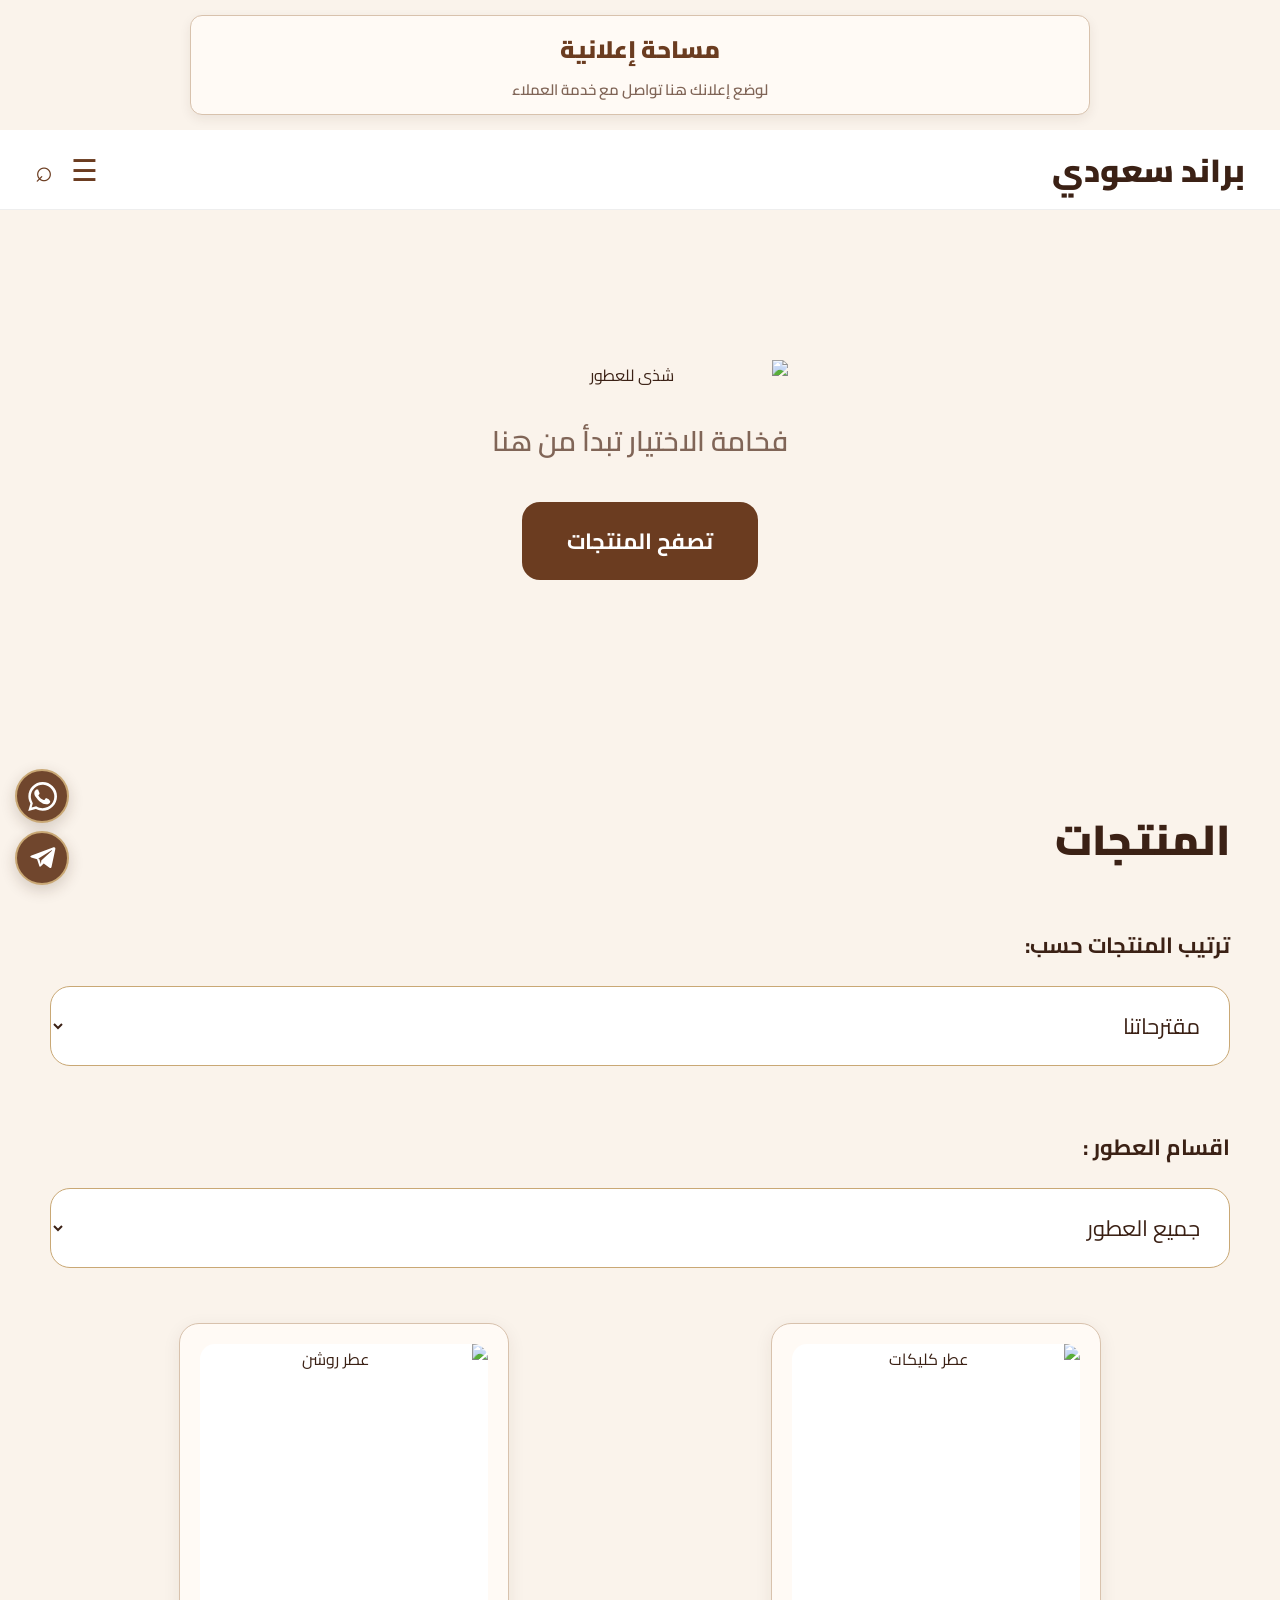
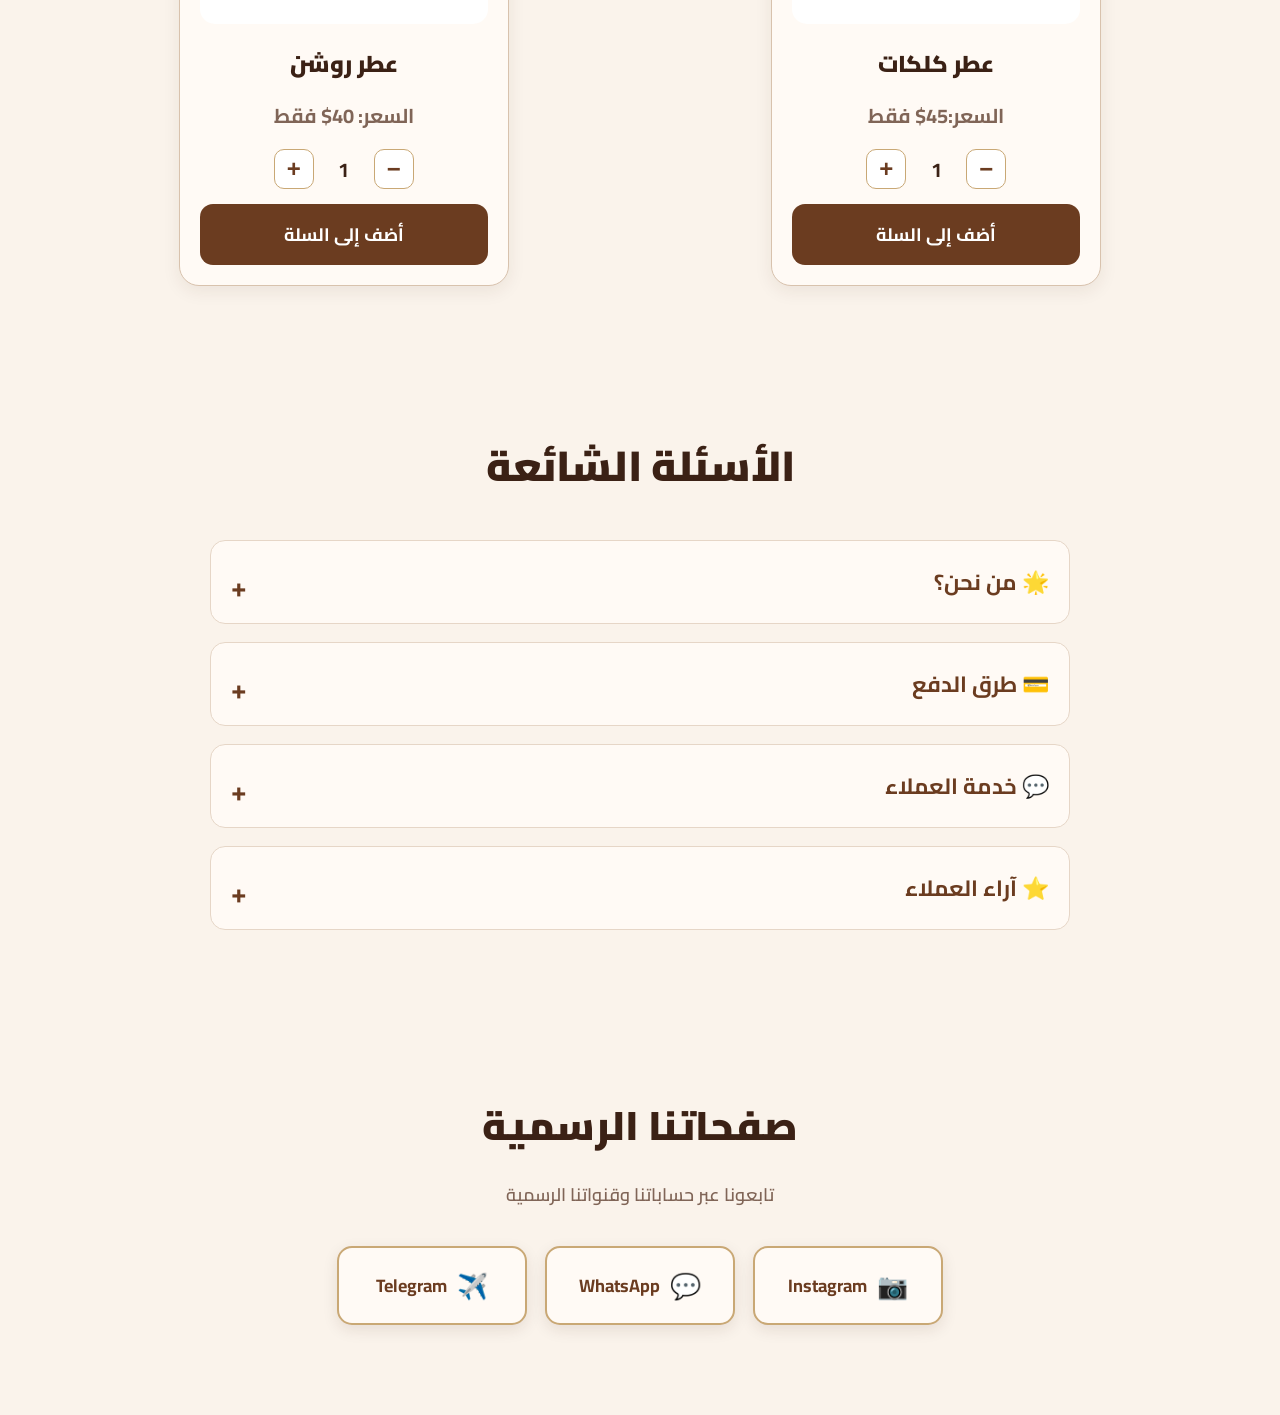
==== index.html @ b49e2768 "update index.html" ====
<!DOCTYPE html>
<html lang="ar" dir="rtl">

<head>

<meta charset="UTF-8">
<meta name="viewport" content="width=device-width, initial-scale=1.0">

<title>براند سعودي</title>

<link rel="stylesheet" href="style.css">

</head>


<body>


<!-- =========================
     المساحة الإعلانية
========================= -->

<section class="ad-section">

<div class="ad-banner">

<h2>
مساحة إعلانية
</h2>

<p>
لوضع إعلانك هنا تواصل مع خدمة العملاء
</p>

</div>

</section>


<!-- =========================
     الهيدر
========================= -->

<header>

<div class="logo">
براند سعودي
</div>

<div class="icons">

<span id="menuBtn">
☰
</span>

<span id="searchBtn">
⌕
</span>

</div>


<!-- القائمة الجانبية -->

<nav id="sideMenu" class="side-menu">

<a href="france.html">
عطور فرنسية
</a>

<a href="#">
عطور نسائية
</a>

<a href="#">
عطور رجالية
</a>

<a href="#">
عطور للجنسين
</a>

<a href="#">
زيوت عطرية
</a>

<a href="#">
بخور
</a>

<a href="#">
عود
</a>

<a href="#">
مسك
</a>

<a href="#">
أقمشة
</a>

<a href="#">
لوازم رحلات
</a>

<a href="#">
الإلكترونيات
</a>

<a href="index.html">
مواقع براند سعودي
</a>

</nav>

</header>


<!-- =========================
     الصفحة الرئيسية
========================= -->

<section class="hero">

<div class="hero-text">

<img
src="https://i.ibb.co/sJXXcJxr/file-000000005e2882108ad51f08a5172615.png"
alt="شذى للعطور"
class="brand-logo"
>
<p>
فخامة الاختيار تبدأ من هنا
</p>

<a href="#products" class="hero-btn">
تصفح المنتجات
</a>

</div>

</section>


<!-- =========================
     المنتجات
========================= -->

<section id="products" class="products">

<h2>
المنتجات
</h2>


<!-- ترتيب المنتجات -->

<div class="sorting">

<label>
ترتيب المنتجات حسب:
</label>

<select>

<option>
مقترحاتنا
</option>

<option>
الأكثر مبيعاً
</option>

<option>
الأعلى تقييماً
</option>

<option>
الأعلى سعراً
</option>

<option>
الأقل سعراً
</option>

</select>

</div>


<!-- أقسام العطور -->

<div class="sorting">

<label>
اقسام العطور :
</label>

<select>

<option>
جميع العطور
</option>

<option>
عطور رجالية
</option>

<option>
عطور نسائية
</option>

<option>
عطور شرقية
</option>

<option>
عطور فرنسية
</option>

<option>
عود
</option>

<option>
بكج
</option>

<option>
عطور للجنسين
</option>

</select>

</div>


<!-- =========================
     بطاقات المنتجات
========================= -->

<div class="perfume-products">


<!-- المنتج الأول -->

<div class="perfume-card"
data-product="عطر كليكات"
data-price="45$">


<img
src="https://i.ibb.co/mrCSk8ZG/IMG-20260819-WA0013.jpg"
alt="عطر كليكات"
class="perfume-image"
>


<div class="perfume-name">
عطر كلكات
</div>


<div class="perfume-price">
السعر:45$ فقط
</div>


<div class="quantity-box">

<button
type="button"
class="minusBtn">
−
</button>

<span class="quantity">
1
</span>

<button
type="button"
class="plusBtn">
+
</button>

</div>


<button
type="button"
class="add-cart-btn">

أضف إلى السلة

</button>


<div class="cart-message">

تمت إضافة العطر إلى السلة ✓

</div>

</div>



<!-- =========================
     المنتج الثاني
========================= -->

<div class="perfume-card"
data-product="عطر روشن"
data-price="40$">
<img
src="https://i.ibb.co/Y4g3rFvk/IMG-20260904-WA0006.jpg"
alt="عطر روشن"
class="perfume-image"
>


<div class="perfume-name">
عطر روشن 
</div>


<div class="perfume-price">
السعر: 40$ فقط
</div>


<div class="quantity-box">

<button
type="button"
class="minusBtn">
−
</button>

<span class="quantity">
1
</span>

<button
type="button"
class="plusBtn">
+
</button>

</div>


<button
type="button"
class="add-cart-btn">

أضف إلى السلة

</button>


<div class="cart-message">

تمت إضافة العطر إلى السلة ✓

</div>

</div>


</div>

</section>


<!-- =========================
     زر طلب واتساب
========================= -->

<a
id="whatsappOrder"
class="whatsapp-order-fixed"
href="#"
target="_blank">

📱 طلب عبر واتساب

</a>



<!-- =========================
     الأسئلة الشائعة
========================= -->

<section class="faq">

<h2>
الأسئلة الشائعة
</h2>


<details>

<summary>
🌟 من نحن؟
</summary>

<p>

نحن في براند سعودي نؤمن بأن الجودة والثقة هما أساس نجاحنا. لذلك نحرص على اختيار منتجات مميزة بعناية، وتقديم أسعار مناسبة، وخدمة موثوقة، وتجربة تسوق سهلة وآمنة. هدفنا هو كسب رضا عملائنا من خلال المصداقية والاهتمام بأدق التفاصيل، لنكون خياركم الأول دائمًا. 💎🤝

</p>

</details>



<details>

<summary>
💳 طرق الدفع
</summary>

<p>

نوفر لعملائنا إمكانية الدفع بكل سهولة وأمان عبر الشام كاش (Sham Cash)

</p>

</details>



<details>

<summary>
💬 خدمة العملاء
</summary>

<p>
للتواصل مع خدمة العملاء عبر واتساب:
</p>

<p>

<a
href="https://wa.me/963935142735"
target="_blank">

📱 +963 935 142 735

</a>

</p>

<p>
أو عبر تيليجرام:
</p>

<p>

<a
href="https://t.me/hosamm455"
target="_blank">

✈️ @hosamm455

</a>

</p>

</details>



<details>

<summary>
⭐ آراء العملاء
</summary>

<p>

رأيك يهمنا ❤️

<br><br>

نسعد دائمًا بسماع تجربتكم مع براند سعودي 🇸🇦

<br><br>

شاركونا آراءكم واقتراحاتكم، فملاحظاتكم تساعدنا على التطور وتقديم خدمة ومنتجات أفضل لكم دائمًا.

<br><br>

⭐ تجربتك تهمنا، ورأيك يصنع الفرق.

<br><br>

📩 لأي استفسار أو ملاحظة، تواصلوا معنا وسنكون سعداء بخدمتكم.

</p>

</details>

</section>



<!-- =========================
     صفحاتنا الرسمية
========================= -->

<section class="official-pages">

<h2>
صفحاتنا الرسمية
</h2>

<p>
تابعونا عبر حساباتنا وقنواتنا الرسمية
</p>


<div class="official-links">


<a
href="https://www.instagram.com/ealamattijariatsaeudia?igsi=MTZxb2JlMzRhZDYxcw=="
target="_blank"
rel="noopener"
class="official-link">

<span class="official-icon">
📷
</span>

<span>
Instagram
</span>

</a>



<a
href="https://whatsapp.com/channel/0029VbCj55BLI8YcLtGb2x33"
target="_blank"
rel="noopener"
class="official-link">

<span class="official-icon">
💬
</span>

<span>
WhatsApp
</span>

</a>



<a
href="https://t.me/GulfLovers00"
target="_blank"
rel="noopener"
class="official-link">

<span class="official-icon">
✈️
</span>

<span>
Telegram
</span>

</a>


</div>

</section>



<!-- =========================
     أزرار التواصل العائمة
========================= -->

<div class="floating-contact">


<a
href="https://wa.me/963935142735"
class="floating-whatsapp"
target="_blank"
aria-label="واتساب">

<svg viewBox="0 0 24 24">

<path d="M20.5 3.5A11.8 11.8 0 0 0 12.1 0C5.6 0 .3 5.3.3 11.8c0 2.1.6 4.2 1.7 6L.2 24l6.3-1.7a11.8 11.8 0 0 0 5.6 1.4h.1c6.5 0 11.8-5.3 11.8-11.8 0-3.2-1.2-6.2-3.5-8.4ZM12.1 21.7c-1.8 0-3.5-.5-5-1.4l-.4-.2-3.7 1 1-3.6-.2-.4a9.7 9.7 0 1 1 8.3 4.6Zm5.3-7.3c-.3-.2-1.8-.9-2.1-1-.3-.1-.5-.2-.7.2-.2.3-.8 1-1 1.2-.2.2-.4.2-.7.1-1.8-.9-3-1.6-4.2-3.6-.3-.5.3-.5.8-1.6.1-.2.1-.4 0-.6-.1-.2-.7-1.7-.9-2.3-.2-.6-.5-.5-.7-.5h-.6c-.2 0-.6.1-.9.4-.3.3-1.2 1.1-1.2 2.7s1.2 3.1 1.4 3.3c.2.2 2.3 3.6 5.6 5 .8.3 1.4.5 1.9.6.8.2 1.5.2 2.1.1.7-.1 1.8-.7 2-1.4.2-.7.2-1.3.1-1.4-.2-.2-.4-.3-.7-.4Z"/>

</svg>

</a>



<a
href="https://t.me/hosamm455"
class="floating-telegram"
target="_blank"
aria-label="تيليجرام">

<svg viewBox="0 0 24 24">

<path d="M21.7 2.4 2.9 9.6c-1.3.5-1.3 1.2-.2 1.5l4.8 1.5 1.8 5.5c.2.5.1.7.6.7.4 0 .6-.2.8-.4l2.3-2.2 4.8 3.5c.9.5 1.5.3 1.7-.8l3.1-14.6c.3-1.3-.5-1.9-1.7-1.4ZM8.3 12.3l10.9-6.9c.5-.3 1-.1.6.2l-8.8 8-.3 3.1-1.4-4.4-1-.3Z"/>

</svg>

</a>

</div>



<!-- =========================
     صفحة البحث
========================= -->

<div
id="searchPage"
class="search-page">


<div class="search-top">

<button
id="closeSearch"
class="close-search">

←

</button>


<div class="search-form">

<input
id="searchInput"
class="search-input"
type="text"
placeholder="البحث في براند سعودي"
autocomplete="off"
>


<button
id="searchSubmit"
class="search-submit">

🔍

</button>

</div>

</div>


<div
id="searchResult"
class="search-result">

</div>

</div>



<!-- =========================
     JavaScript
========================= -->

<script>


/* =========================
   القائمة
========================= */

const menuBtn =
document.getElementById("menuBtn");

const sideMenu =
document.getElementById("sideMenu");


menuBtn.onclick = function(e){

e.stopPropagation();

sideMenu.classList.toggle("open");

};


document.addEventListener("click",function(e){

if(
!sideMenu.contains(e.target) &&
!menuBtn.contains(e.target)
){

sideMenu.classList.remove("open");

}

});



/* =========================
   البحث
========================= */

const searchBtn =
document.getElementById("searchBtn");

const searchPage =
document.getElementById("searchPage");

const closeSearch =
document.getElementById("closeSearch");

const searchInput =
document.getElementById("searchInput");

const searchSubmit =
document.getElementById("searchSubmit");

const searchResult =
document.getElementById("searchResult");


searchBtn.onclick = function(){

sideMenu.classList.remove("open");

searchPage.classList.add("active");

setTimeout(function(){

searchInput.focus();

},200);

};


closeSearch.onclick = function(){

searchPage.classList.remove("active");

searchInput.value = "";

searchResult.innerHTML = "";

};


const availableItems = [

"براند سعودي",
"عطور فرنسية",
"عطور نسائية",
"عطور رجالية",
"عطور للجنسين",
"زيوت عطرية",
"بخور",
"عود",
"مسك",
"أقمشة",
"لوازم رحلات",
"الإلكترونيات",
"عطر كليكات",
"عطر روشن"

];


function doSearch(){

const value =
searchInput.value.trim();


if(value === ""){

searchResult.innerHTML = "";

return;

}


const found =
availableItems.some(function(item){

return item.includes(value) ||
value.includes(item);

});


if(found){

searchResult.innerHTML =
'<div class="search-success">✓ متوفر</div>';

}

else{

searchResult.innerHTML =
'<div class="search-error">عذرًا، هذا المنتج أو القسم غير متوفر حاليًا.</div>';

}

}


searchSubmit.onclick = doSearch;


searchInput.addEventListener(
"keydown",
function(e){

if(e.key === "Enter"){

e.preventDefault();

doSearch();

}

});



/* =========================
   المنتجات والسلة
========================= */

const productCards =
document.querySelectorAll(".perfume-card");


let cart = [];



productCards.forEach(function(card){

let quantity = 1;


const minusBtn =
card.querySelector(".minusBtn");

const plusBtn =
card.querySelector(".plusBtn");

const quantityElement =
card.querySelector(".quantity");

const addCartBtn =
card.querySelector(".add-cart-btn");

const cartMessage =
card.querySelector(".cart-message");


plusBtn.onclick = function(){

quantity++;

quantityElement.textContent =
quantity;

};


minusBtn.onclick = function(){

if(quantity > 1){

quantity--;

quantityElement.textContent =
quantity;

}

};


addCartBtn.onclick = function(){

const productName =
card.dataset.product;

const price =
card.dataset.price;


const existing =
cart.find(function(item){

return item.name === productName;

});


if(existing){

existing.quantity = quantity;

}

else{

cart.push({

name:productName,

price:price,

quantity:quantity

});

}


cartMessage.classList.add("show");

whatsappOrder.classList.add("show");

};

});



/* =========================
   واتساب
========================= */

const whatsappOrder =
document.getElementById("whatsappOrder");


whatsappOrder.onclick = function(e){

e.preventDefault();


if(cart.length === 0){

return;

}


let message =
"السلام عليكم، أريد طلب:%0A%0A";


cart.forEach(function(item){

message +=
"🧴 المنتج: " +
item.name +
"%0A";

message +=
"💵 السعر: " +
item.price +
"%0A";

message +=
"🔢 العدد: " +
item.quantity +
"%0A%0A";

});


message +=
"أرغب بتأكيد الطلب.";


window.open(
"https://wa.me/963935142735?text=" +
message,
"_blank"
);

};


</script>


</body>

</html>
---- style.css ----
@import url('https://fonts.googleapis.com/css2?family=Cairo:wght@400;600;700;900&display=swap');


*{
margin:0;
padding:0;
box-sizing:border-box;
}


body{
font-family:"Cairo",sans-serif;
direction:rtl;
background:#faf3eb;
color:#3b2115;
}



/* =========================
   المساحة الإعلانية
========================= */

.ad-section{
width:100%;
padding:15px 20px;
background:#faf3eb;
text-align:center;
}


.ad-banner{
max-width:900px;
height:100px;
margin:auto;
padding:15px 25px;

display:flex;
flex-direction:column;
align-items:center;
justify-content:center;

background:#fffaf5;
border:1px solid #d8c2ad;
border-radius:12px;

box-shadow:0 4px 12px rgba(59,33,21,.08);
}


.ad-banner h2{
margin:0 0 3px;
font-size:24px;
font-weight:900;
color:#6b3c20;
}


.ad-banner p{
margin:0;
font-size:15px;
font-weight:600;
color:#806557;
}



/* =========================
   الهيدر
========================= */

header{
height:80px;

display:flex;
justify-content:space-between;
align-items:center;

padding:0 35px;

background:#fff;

border-bottom:1px solid #eee;

position:sticky;
top:0;

z-index:999;
}


.logo{
font-size:32px;
font-weight:900;
color:#3b2115;
}


.icons{
display:flex;

gap:18px;

align-items:center;

font-size:30px;

color:#6b3c20;
}


#menuBtn,
#searchBtn{
cursor:pointer;
}



/* =========================
   القائمة الجانبية
========================= */

.side-menu{
position:fixed;

top:0;
right:-280px;

width:260px;
height:100vh;

background:#fff;

box-shadow:-4px 0 15px rgba(0,0,0,.15);

transition:right .3s ease;

padding-top:90px;

overflow-y:auto;

z-index:1000;
}


.side-menu.open{
right:0;
}


.side-menu a{
display:block;

padding:18px 25px;

color:#4b2815;

text-decoration:none;

font-size:20px;

font-weight:700;

border-bottom:1px solid #eee;
}


.side-menu a:hover{
background:#f8f3ee;
color:#6b3c20;
}



/* =========================
   الصفحة الرئيسية
========================= */

.hero{
height:520px;

background:#faf3eb;

display:flex;

align-items:center;

justify-content:center;

text-align:center;
}


.hero-text h1{
font-size:65px;

font-weight:900;

margin-bottom:20px;
}


.hero-text p{
font-size:28px;

font-weight:600;

color:#806557;

margin-bottom:35px;
}


.hero-btn{
display:inline-flex;

align-items:center;

justify-content:center;

background:#6b3c20;

color:#fff;

padding:18px 45px;

border-radius:18px;

font-size:22px;

font-weight:700;

text-decoration:none;
}



/* =========================
   المنتجات
========================= */

.products{
padding:70px 50px;

min-height:520px;

background:#faf3eb;
}


.products h2{
font-size:42px;

font-weight:900;

margin-bottom:45px;
}


.sorting label{
font-size:22px;

font-weight:bold;
}


.sorting + .sorting{
margin-top:60px;
}


select{
width:100%;

height:80px;

margin-top:20px;

padding:0 25px;

border-radius:20px;

border:1px solid #c9a875;

background:#fff;

color:#3b2115;

font-family:"Cairo",sans-serif;

font-size:22px;
}



/* =========================
   بطاقات المنتجات
========================= */

.perfume-products{

display:grid;

grid-template-columns:
repeat(auto-fit,minmax(250px,1fr));

gap:25px;

margin-top:55px;

padding:0 10px;
}


.perfume-card{

background:#fffaf5;

border:1px solid #d8c2ad;

border-radius:20px;

padding:20px;

text-align:center;

box-shadow:
0 5px 18px rgba(59,33,21,.08);

width:100%;

max-width:330px;

margin:auto;
}


.perfume-image{

width:100%;

height:280px;

object-fit:contain;

border-radius:15px;

background:#ffffff;

display:block;

margin:auto;
}


.perfume-name{

font-size:23px;

font-weight:900;

color:#3b2115;

margin:18px 0 12px;
}


.perfume-price{

font-size:20px;

font-weight:700;

color:#806557;

margin-bottom:15px;
}



/* =========================
   التحكم بالعدد
========================= */

.quantity-box{

display:flex;

align-items:center;

justify-content:center;

gap:15px;

margin:15px 0;
}


.quantity-box button{

width:40px;
height:40px;

border:1px solid #c9a875;

border-radius:10px;

background:#fff;

color:#6b3c20;

font-size:24px;

font-weight:bold;

cursor:pointer;
}


.quantity-box span{

font-size:20px;

font-weight:700;

min-width:30px;
}



/* =========================
   زر أضف إلى السلة
========================= */

.add-cart-btn{

width:100%;

padding:14px;

border:0;

border-radius:13px;

background:#6b3c20;

color:#fff;

font-family:"Cairo",sans-serif;

font-size:18px;

font-weight:700;

cursor:pointer;

transition:.3s ease;
}


.add-cart-btn:hover{
transform:translateY(-2px);
}



/* =========================
   رسالة السلة
========================= */

.cart-message{

display:none;

margin-top:15px;

padding:12px;

background:#f8f3ee;

border-radius:12px;

color:#6b3c20;

font-size:16px;

font-weight:700;
}


.cart-message.show{
display:block;
}



/* =========================
   الأسئلة الشائعة
========================= */

.faq{
padding:70px 20px;

max-width:900px;

margin:auto;

background:#faf3eb;
}


.faq h2{
text-align:center;

font-size:42px;

font-weight:900;

margin-bottom:35px;

color:#3b2115;
}


.faq details{

background:#fffaf5;

border:1px solid #e6d6c7;

border-radius:15px;

margin-bottom:18px;

overflow:hidden;
}


.faq summary{

list-style:none;

cursor:pointer;

padding:20px;

font-size:22px;

font-weight:700;

color:#6b3c20;
}


.faq summary::-webkit-details-marker{
display:none;
}


.faq summary::after{

content:"+";

float:left;

font-size:28px;

font-weight:bold;
}


.faq details[open] summary::after{
content:"−";
}


.faq p{

padding:0 20px 20px;

color:#555;

font-size:19px;

line-height:2;
}


.faq a{
color:#6b3c20;

font-weight:bold;
}



/* =========================
   صفحاتنا الرسمية
========================= */

.official-pages{

padding:70px 20px 90px;

text-align:center;

background:#faf3eb;
}


.official-pages h2{

font-size:40px;

font-weight:900;

margin-bottom:15px;

color:#3b2115;
}


.official-pages p{

font-size:18px;

font-weight:600;

color:#806557;

margin-bottom:35px;
}


.official-links{

display:flex;

justify-content:center;

align-items:center;

gap:18px;

flex-wrap:wrap;
}


.official-link{

display:flex;

align-items:center;

justify-content:center;

gap:10px;

min-width:190px;

padding:14px 25px;

border-radius:15px;

background:#fffaf5;

border:2px solid #c9a875;

color:#6b3c20;

text-decoration:none;

font-size:18px;

font-weight:700;

box-shadow:
0 5px 15px rgba(59,33,21,.10);

transition:.3s ease;
}


.official-link:hover{

transform:translateY(-3px);

box-shadow:
0 8px 20px rgba(59,33,21,.16);

background:#fff;
}


.official-icon{
font-size:25px;
}



/* =========================
   واتساب وتيليجرام
========================= */

.floating-contact{

position:fixed;

left:15px;
bottom:15px;

display:flex;

flex-direction:column;

gap:8px;

z-index:9999;
}


.floating-contact a{

width:54px;
height:54px;

border-radius:50%;

display:flex;

align-items:center;

justify-content:center;

text-decoration:none;

background:#70462d;

border:2px solid #c9a875;

box-shadow:
0 5px 15px rgba(59,33,21,.20);

transition:.3s ease;
}


.floating-contact a:hover{
transform:scale(1.08);
}


.floating-contact svg{

width:29px;
height:29px;

fill:#fff;
}


.floating-whatsapp{
background:#70462d;
}


.floating-telegram{
background:#806557;
}



/* =========================
   زر طلب واتساب الثابت
========================= */

.whatsapp-order-fixed{

display:none;

position:fixed;

bottom:15px;

left:15px;
right:15px;

height:58px;

background:#25D366;

color:#fff;

border-radius:15px;

align-items:center;

justify-content:center;

font-family:"Cairo",sans-serif;

font-size:19px;

font-weight:700;

text-decoration:none;

box-shadow:0 5px 20px rgba(0,0,0,.25);

z-index:99999;

border:2px solid #fff;
}


.whatsapp-order-fixed.show{
display:flex;
}


.whatsapp-order-fixed:hover{
background:#20bd5a;
}



/* =========================
   صفحة البحث
========================= */

.search-page{

position:fixed;

inset:0;

z-index:99999;

background:#ffffff;

display:none;

direction:rtl;
}


.search-page.active{
display:block;
}


.search-top{

height:75px;

width:100%;

display:flex;

align-items:center;

gap:10px;

padding:10px 15px;

background:#ffffff;

border-bottom:1px solid #eeeeee;

box-sizing:border-box;
}


.close-search{

width:45px;
height:45px;

border:0;

background:transparent;

color:#3b2115;

font-size:32px;

cursor:pointer;

display:flex;

align-items:center;

justify-content:center;
}


.search-form{

flex:1;

height:52px;

display:flex;

align-items:center;

background:#f2f2f2;

border:1px solid #dddddd;

border-radius:28px;

overflow:hidden;
}


.search-input{

flex:1;

height:100%;

border:0;

outline:none;

background:transparent;

padding:0 20px;

font-size:18px;

font-family:inherit;

color:#333;

direction:rtl;
}


.search-submit{

width:58px;

height:100%;

border:0;

background:#f2f2f2;

font-size:22px;

cursor:pointer;
}


.search-result{

text-align:center;

padding:60px 20px;

font-size:21px;

font-weight:bold;

line-height:2;
}


.search-success{
color:#6b3c20;
}


.search-error{
color:#8a5a44;
}



/* =========================
   الجوال
========================= */

@media(max-width:700px){

header{

height:70px;

padding:0 18px;
}


.logo{
font-size:25px;
}


.icons{

font-size:28px;

gap:15px;
}


.ad-section{
padding:12px 12px;
}


.ad-banner{

height:90px;

border-radius:11px;

padding:12px;
}


.ad-banner h2{
font-size:21px;
}


.ad-banner p{
font-size:13px;
}


.hero{
height:420px;
}


.hero-text h1{
font-size:50px;
}


.hero-text p{
font-size:22px;
}


.hero-btn{

padding:16px 35px;

font-size:19px;
}


.products{
padding:60px 25px;
}


.products h2{
font-size:38px;
}


.sorting label{
font-size:20px;
}


select{

height:70px;

font-size:20px;
}


.faq{
padding:55px 15px;
}


.faq h2{
font-size:36px;
}


.faq summary{
font-size:19px;
}


.faq p{
font-size:17px;
}


.floating-contact{

left:12px;

bottom:12px;

gap:7px;
}


.floating-contact a{

width:52px;
height:52px;
}


.floating-contact svg{

width:28px;
height:28px;
}



/* =========================
   عطرين بجانب بعض
========================= */

.perfume-products{

grid-template-columns:
repeat(2,minmax(0,1fr));

gap:12px;

padding:0;
}


.perfume-card{

max-width:100%;

padding:10px;

border-radius:15px;
}


.perfume-image{

height:180px;
}


.perfume-name{

font-size:16px;

margin:10px 0 7px;
}


.perfume-price{

font-size:14px;

margin-bottom:8px;
}


.quantity-box{

gap:8px;

margin:10px 0;
}


.quantity-box button{

width:32px;

height:32px;

font-size:19px;
}


.quantity-box span{

font-size:17px;

min-width:22px;
}


.add-cart-btn{

padding:10px 5px;

font-size:14px;

border-radius:10px;
}


.cart-message{

font-size:12px;

padding:8px;

margin-top:8px;
}



/* البحث */

.search-top{

height:70px;

padding:8px 10px;
}


.search-form{
height:48px;
}


.search-input{

font-size:16px;

padding:0 16px;
}


.close-search{

width:40px;

height:40px;

font-size:29px;
}


.search-submit{

width:50px;

font-size:20px;
}



/* واتساب */

.whatsapp-order-fixed{

bottom:12px;

left:12px;

right:12px;

height:55px;

font-size:17px;

border-radius:14px;
}



/* صفحاتنا الرسمية */

.official-pages{

padding:55px 15px 80px;
}


.official-pages h2{
font-size:32px;
}


.official-pages p{
font-size:16px;
}


.official-links{

flex-direction:column;

gap:12px;
}


.official-link{

width:100%;

max-width:350px;

font-size:17px;
}

}
.brand-logo{
    width:500px;
    max-width:90%;
    height:auto;
    display:block;
    margin:0 auto 25px;
}
/* =========================
   شعار براند سعودي
========================= */

.brand-logo{
    display:block;
    width:100%;
    max-width:900px;
    height:auto;
    max-height:430px;
    object-fit:contain;
    margin:0 auto 25px;
}

/* منع الصورة من توسيع الصفحة */
img{
    max-width:100%;
}

/* الصفحة الرئيسية */
.hero{
    width:100%;
    max-width:100%;
    overflow:hidden;
}

/* الجوال */
@media (max-width:700px){

    .brand-logo{
        width:100%;
        max-width:100%;
        max-height:330px;
        object-fit:contain;
        margin:0 auto 20px;
    }

    .hero{
        width:100%;
        overflow:hidden;
        padding:20px 10px;
    }

    .hero-text{
        width:100%;
        max-width:100%;
    }
}
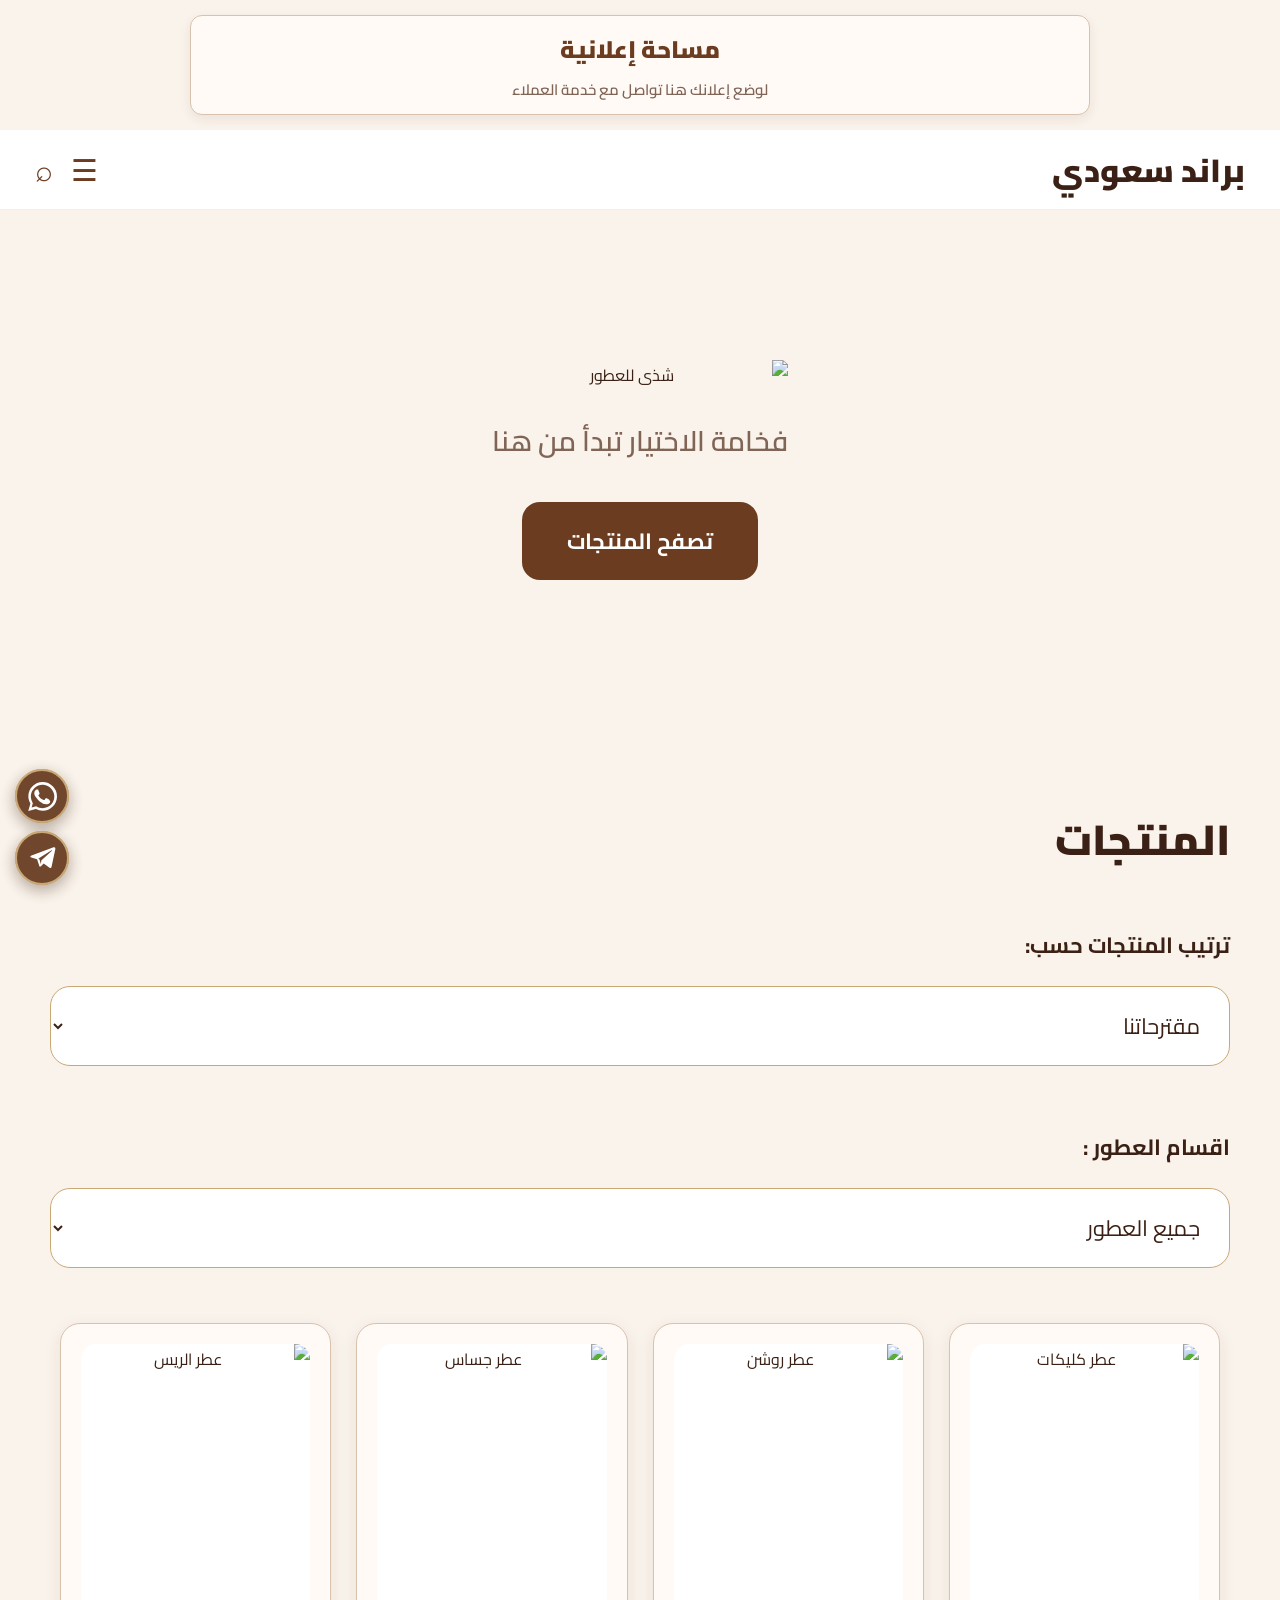
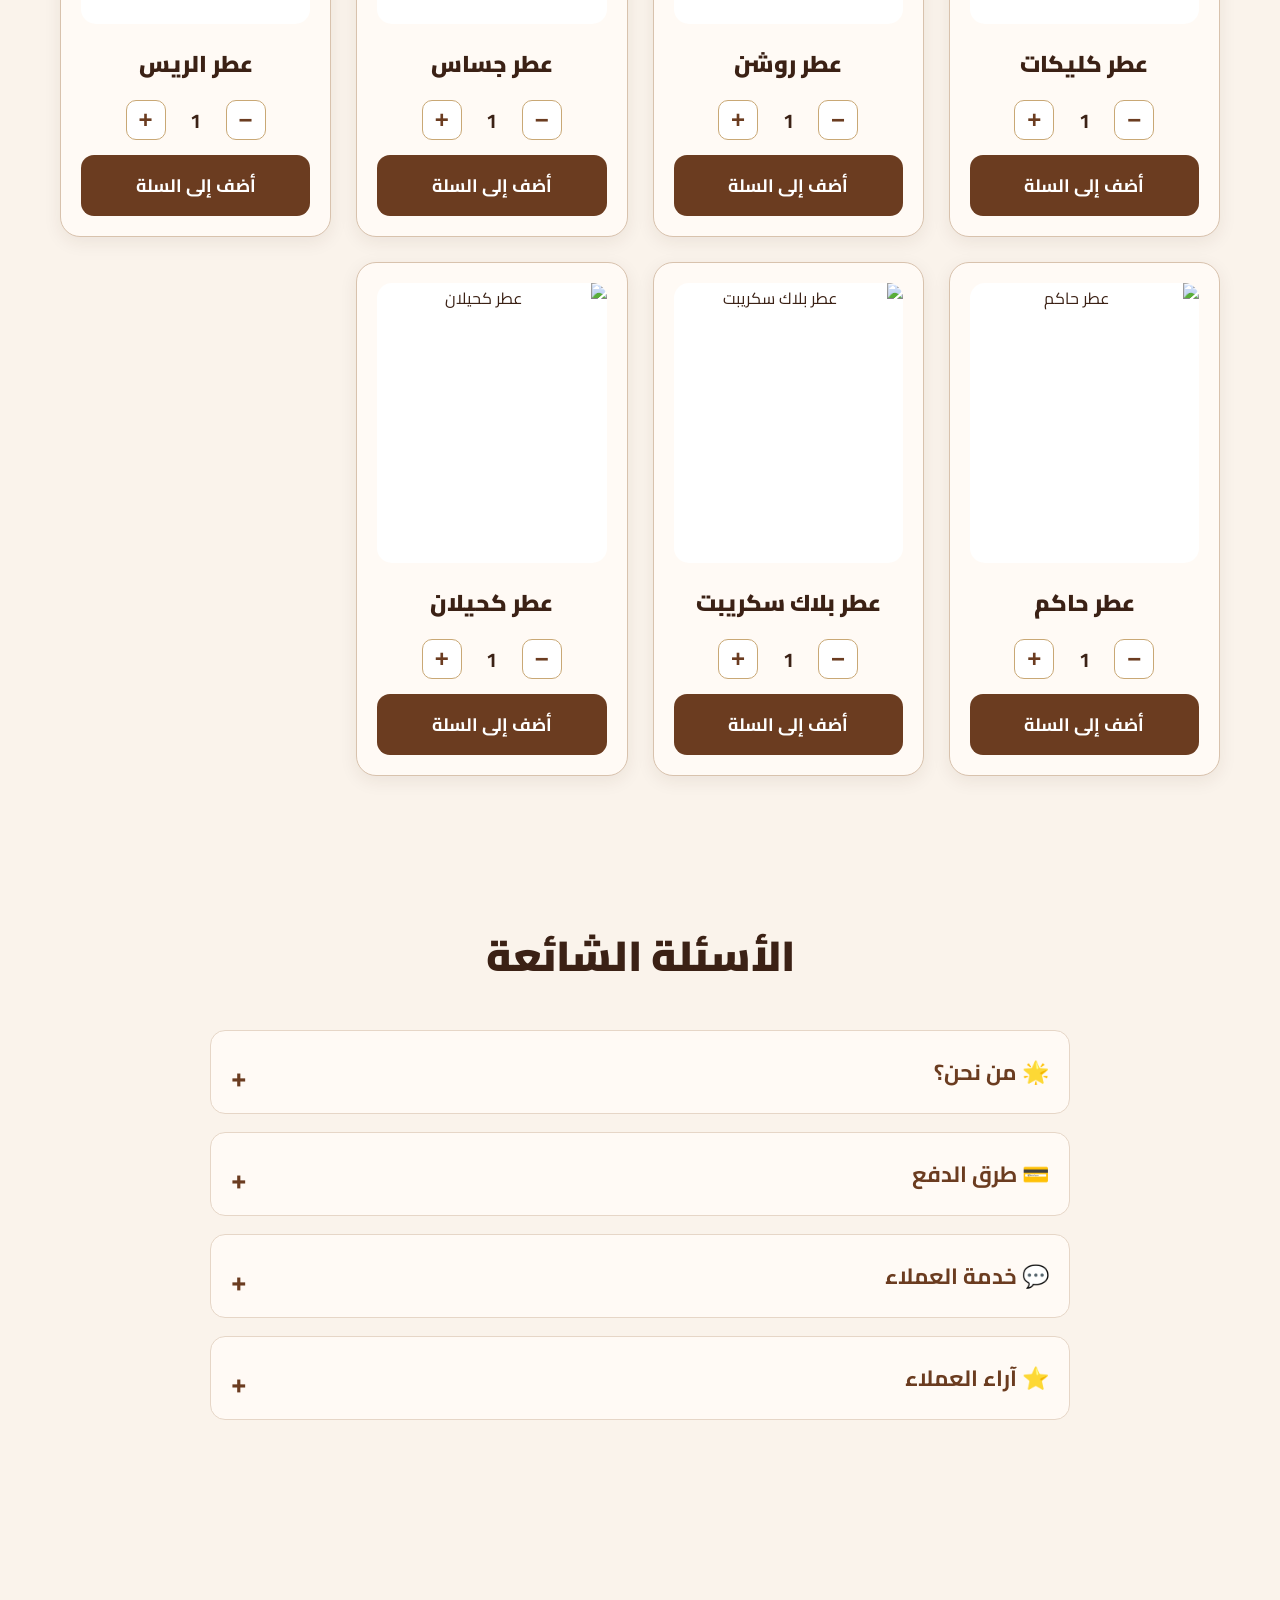
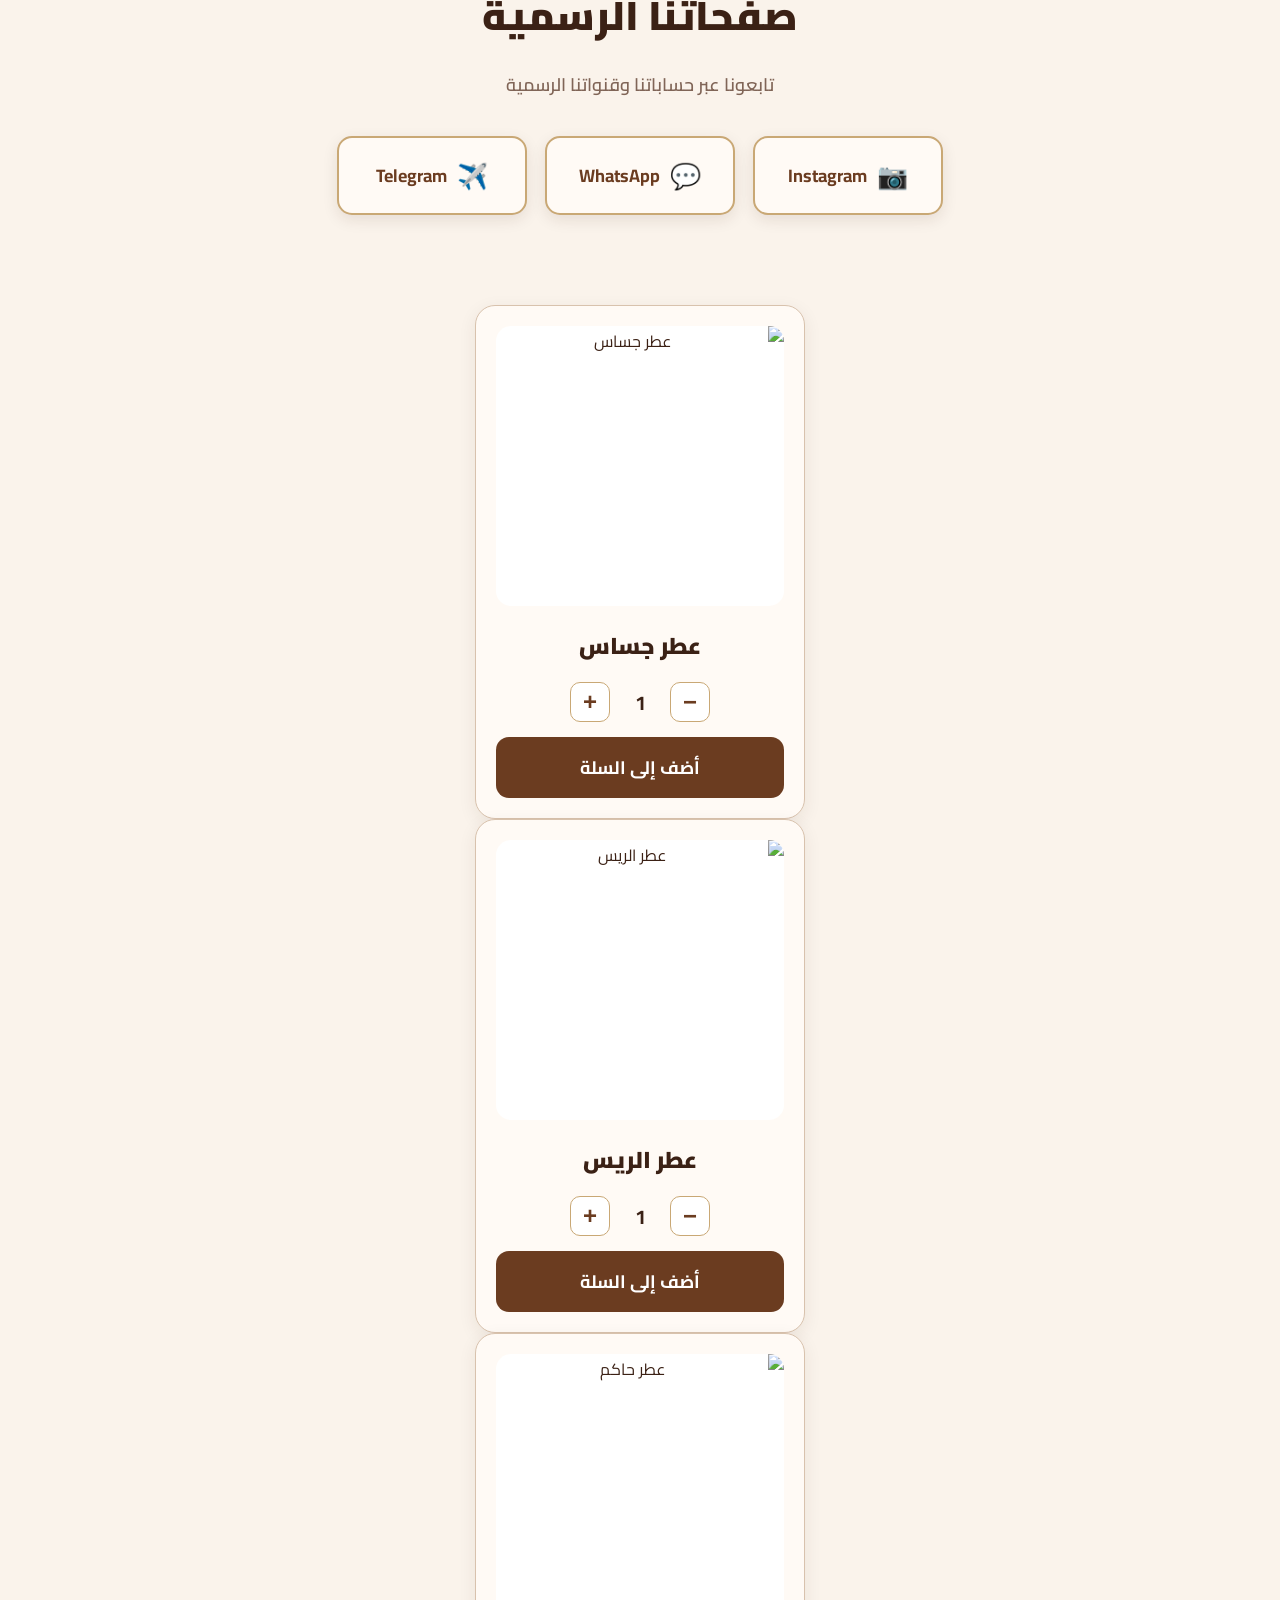
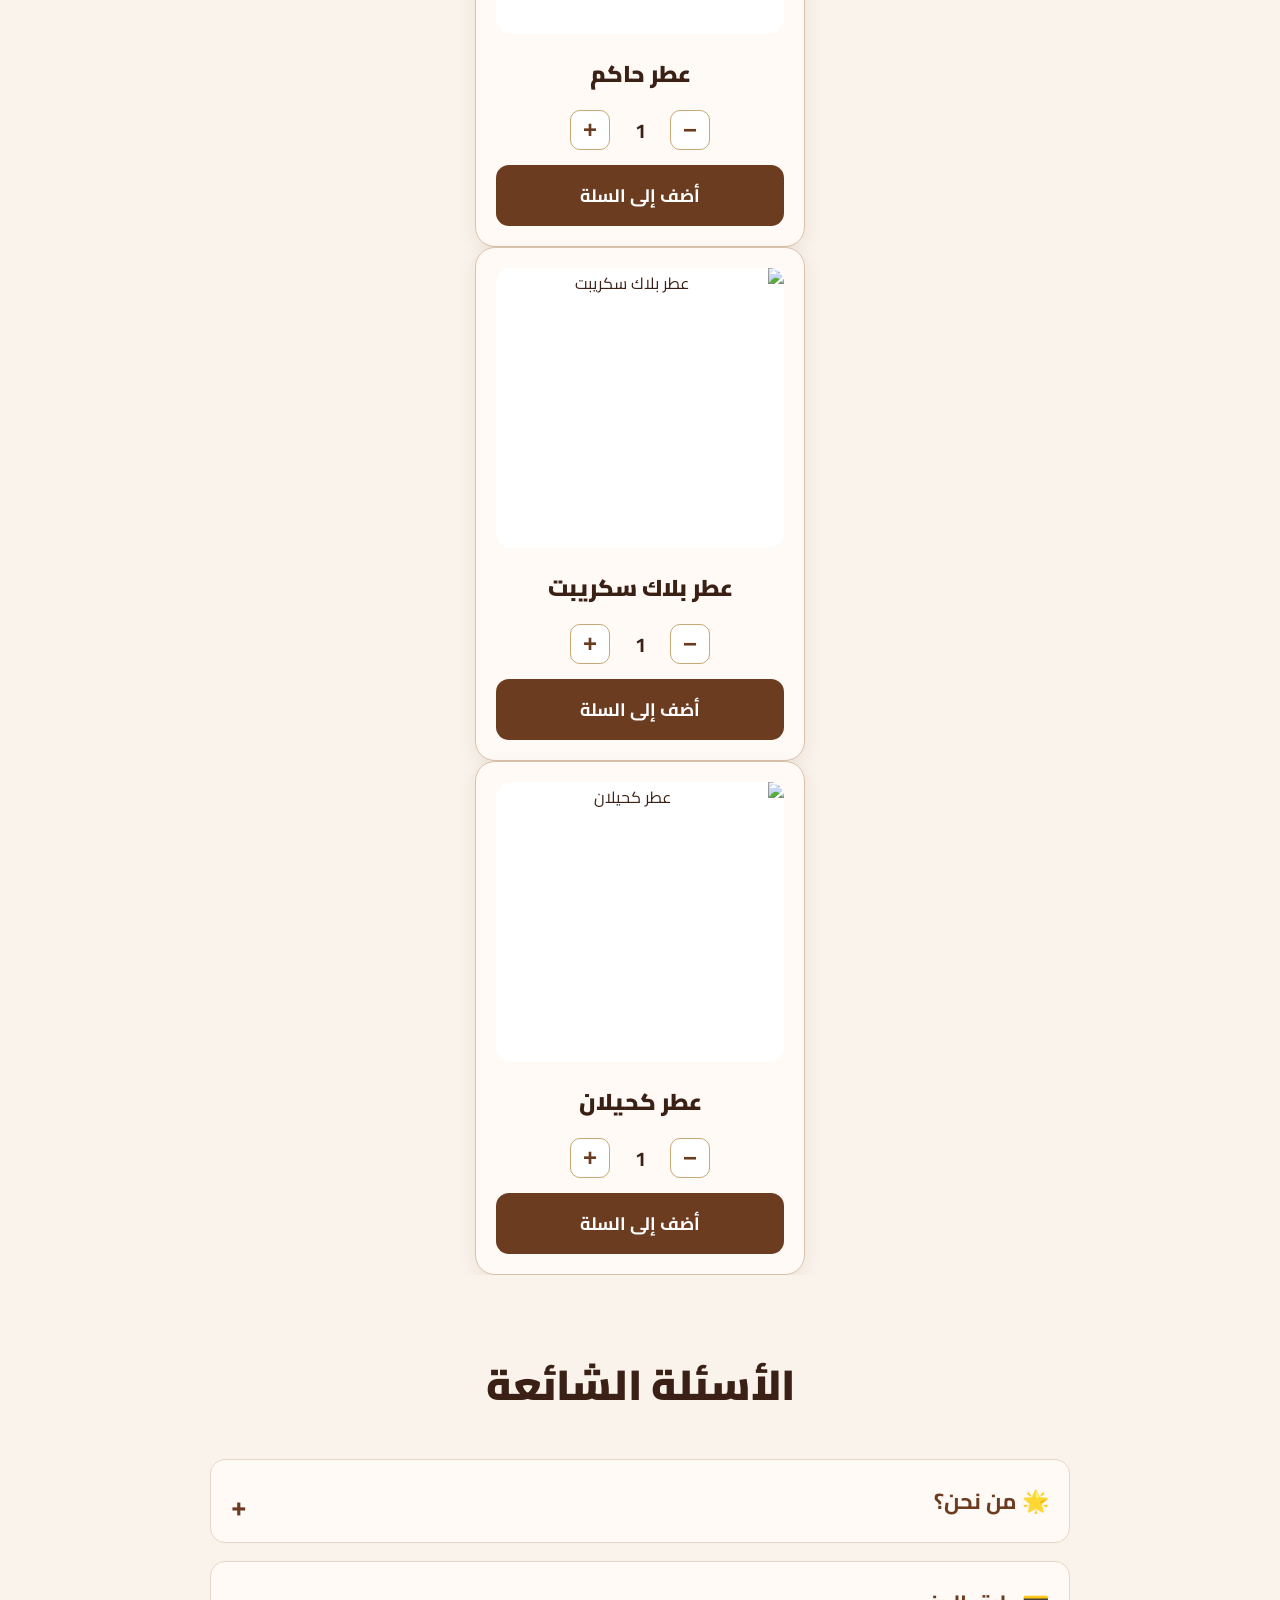
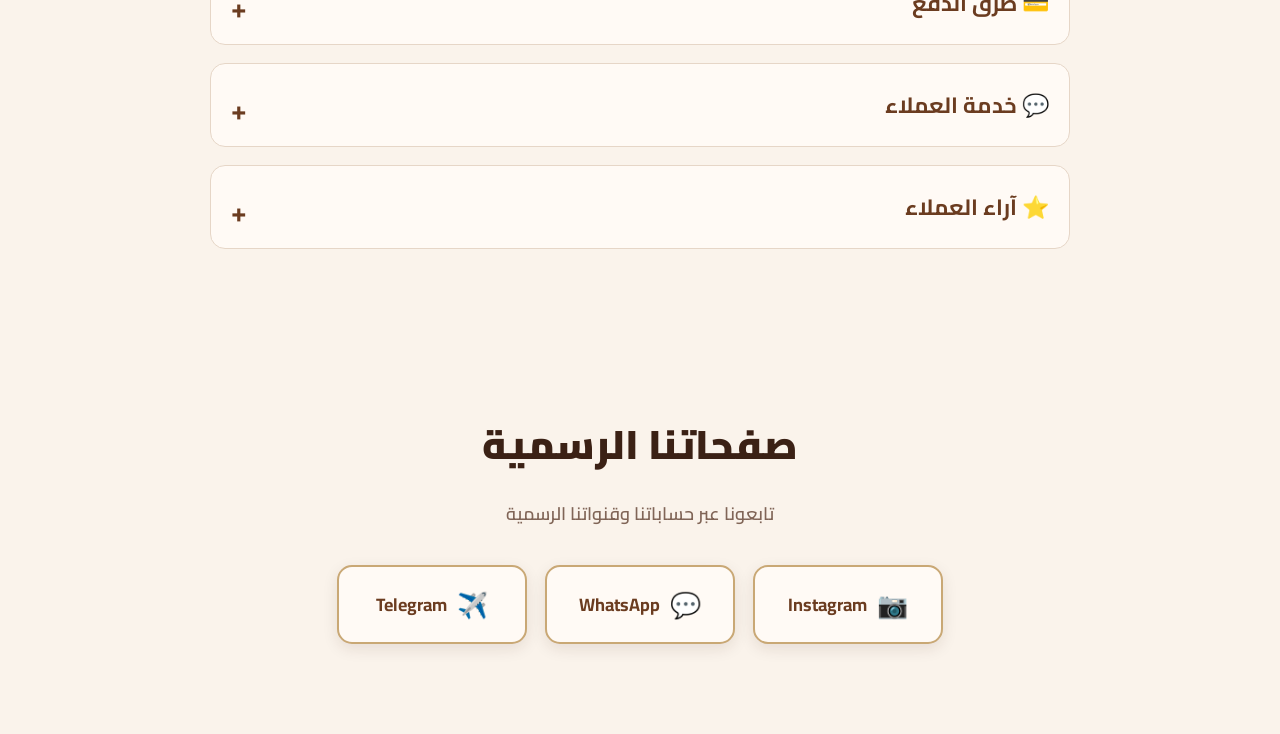
==== commit 4b7254f9: "update index.html" ====
--- a/index.html
+++ b/index.html
@@ -130,6 +130,7 @@
 alt="شذى للعطور"
 class="brand-logo"
 >
+
 <p>
 فخامة الاختيار تبدأ من هنا
 </p>
@@ -243,12 +244,13 @@
 <div class="perfume-products">
 
 
-<!-- المنتج الأول -->
+<!-- =========================
+     عطر كليكات
+========================= -->
 
 <div class="perfume-card"
 data-product="عطر كليكات"
-data-price="45$">
-
+data-price="">
 
 <img
 src="https://i.ibb.co/mrCSk8ZG/IMG-20260819-WA0013.jpg"
@@ -256,16 +258,9 @@
 class="perfume-image"
 >
 
-
 <div class="perfume-name">
-عطر كلكات
-</div>
-
-
-<div class="perfume-price">
-السعر:45$ فقط
-</div>
-
+عطر كليكات
+</div>
 
 <div class="quantity-box">
 
@@ -287,7 +282,6 @@
 
 </div>
 
-
 <button
 type="button"
 class="add-cart-btn">
@@ -296,40 +290,27 @@
 
 </button>
 
-
-<div class="cart-message">
-
-تمت إضافة العطر إلى السلة ✓
-
-</div>
-
-</div>
-
-
-
-<!-- =========================
-     المنتج الثاني
+</div>
+
+
+
+<!-- =========================
+     عطر روشن
 ========================= -->
 
 <div class="perfume-card"
 data-product="عطر روشن"
-data-price="40$">
+data-price="">
+
 <img
 src="https://i.ibb.co/Y4g3rFvk/IMG-20260904-WA0006.jpg"
 alt="عطر روشن"
 class="perfume-image"
 >
 
-
 <div class="perfume-name">
-عطر روشن 
-</div>
-
-
-<div class="perfume-price">
-السعر: 40$ فقط
-</div>
-
+عطر روشن
+</div>
 
 <div class="quantity-box">
 
@@ -351,7 +332,6 @@
 
 </div>
 
-
 <button
 type="button"
 class="add-cart-btn">
@@ -360,12 +340,255 @@
 
 </button>
 
-
-<div class="cart-message">
-
-تمت إضافة العطر إلى السلة ✓
-
-</div>
+</div>
+
+
+
+<!-- =========================
+     عطر جساس
+========================= -->
+
+<div class="perfume-card"
+data-product="عطر جساس"
+data-price="">
+
+<img
+src="https://i.ibb.co/LDsxkbtJ/820479530-18096388751291007-5548997405077530523-n.jpg"
+alt="عطر جساس"
+class="perfume-image"
+>
+
+<div class="perfume-name">
+عطر جساس
+</div>
+
+<div class="quantity-box">
+
+<button
+type="button"
+class="minusBtn">
+−
+</button>
+
+<span class="quantity">
+1
+</span>
+
+<button
+type="button"
+class="plusBtn">
++
+</button>
+
+</div>
+
+<button
+type="button"
+class="add-cart-btn">
+
+أضف إلى السلة
+
+</button>
+
+</div>
+
+
+
+<!-- =========================
+     عطر الريس
+========================= -->
+
+<div class="perfume-card"
+data-product="عطر الريس"
+data-price="">
+
+<img
+src="https://i.ibb.co/8gW90sTJ/819629641-18096388250291007-8327986405125922572-n.jpg"
+alt="عطر الريس"
+class="perfume-image"
+>
+
+<div class="perfume-name">
+عطر الريس
+</div>
+
+<div class="quantity-box">
+
+<button
+type="button"
+class="minusBtn">
+−
+</button>
+
+<span class="quantity">
+1
+</span>
+
+<button
+type="button"
+class="plusBtn">
++
+</button>
+
+</div>
+
+<button
+type="button"
+class="add-cart-btn">
+
+أضف إلى السلة
+
+</button>
+
+</div>
+
+
+
+<!-- =========================
+     عطر حاكم
+========================= -->
+
+<div class="perfume-card"
+data-product="عطر حاكم"
+data-price="">
+
+<img
+src="https://i.ibb.co/W41bt19J/821698999-18096387881291007-8209156272369655226-n.jpg"
+alt="عطر حاكم"
+class="perfume-image"
+>
+
+<div class="perfume-name">
+عطر حاكم
+</div>
+
+<div class="quantity-box">
+
+<button
+type="button"
+class="minusBtn">
+−
+</button>
+
+<span class="quantity">
+1
+</span>
+
+<button
+type="button"
+class="plusBtn">
++
+</button>
+
+</div>
+
+<button
+type="button"
+class="add-cart-btn">
+
+أضف إلى السلة
+
+</button>
+
+</div>
+
+
+
+<!-- =========================
+     عطر بلاك سكريبت
+========================= -->
+
+<div class="perfume-card"
+data-product="عطر بلاك سكريبت"
+data-price="">
+
+<img
+src="https://i.ibb.co/WpY64X0k/819580883-18096387545291007-5477261280659673589-n.jpg"
+alt="عطر بلاك سكريبت"
+class="perfume-image"
+>
+
+<div class="perfume-name">
+عطر بلاك سكريبت
+</div>
+
+<div class="quantity-box">
+
+<button
+type="button"
+class="minusBtn">
+−
+</button>
+
+<span class="quantity">
+1
+</span>
+
+<button
+type="button"
+class="plusBtn">
++
+</button>
+
+</div>
+
+<button
+type="button"
+class="add-cart-btn">
+
+أضف إلى السلة
+
+</button>
+
+</div>
+
+
+
+<!-- =========================
+     عطر كحيلان
+========================= -->
+
+<div class="perfume-card"
+data-product="عطر كحيلان"
+data-price="">
+
+<img
+src="https://i.ibb.co/TMP9vjT3/809209758-18094257980291007-5452166203521840847-n.jpg"
+alt="عطر كحيلان"
+class="perfume-image"
+>
+
+<div class="perfume-name">
+عطر كحيلان
+</div>
+
+<div class="quantity-box">
+
+<button
+type="button"
+class="minusBtn">
+−
+</button>
+
+<span class="quantity">
+1
+</span>
+
+<button
+type="button"
+class="plusBtn">
++
+</button>
+
+</div>
+
+<button
+type="button"
+class="add-cart-btn">
+
+أضف إلى السلة
+
+</button>
 
 </div>
 
@@ -385,7 +608,7 @@
 href="#"
 target="_blank">
 
-📱 طلب عبر واتساب
+📱 تأكيد الطلب
 
 </a>
 
@@ -687,7 +910,6 @@
 ========================= -->
 
 <script>
-
 
 /* =========================
    القائمة
@@ -788,7 +1010,12 @@
 "لوازم رحلات",
 "الإلكترونيات",
 "عطر كليكات",
-"عطر روشن"
+"عطر روشن",
+"عطر جساس",
+"عطر الريس",
+"عطر حاكم",
+"عطر بلاك سكريبت",
+"عطر كحيلان"
 
 ];
 
@@ -864,7 +1091,6 @@
 let cart = [];
 
 
-
 productCards.forEach(function(card){
 
 let quantity = 1;
@@ -882,9 +1108,6 @@
 const addCartBtn =
 card.querySelector(".add-cart-btn");
 
-const cartMessage =
-card.querySelector(".cart-message");
-
 
 plusBtn.onclick = function(){
 
@@ -915,9 +1138,6 @@
 const productName =
 card.dataset.product;
 
-const price =
-card.dataset.price;
-
 
 const existing =
 cart.find(function(item){
@@ -939,16 +1159,12 @@
 
 name:productName,
 
-price:price,
-
 quantity:quantity
 
 });
 
 }
 
-
-cartMessage.classList.add("show");
 
 whatsappOrder.classList.add("show");
 
@@ -987,11 +1203,6 @@
 message +=
 "🧴 المنتج: " +
 item.name +
-"%0A";
-
-message +=
-"💵 السعر: " +
-item.price +
 "%0A";
 
 message +=
@@ -1015,9 +1226,1006 @@
 };
 
 
+
+/* =========================
+   تكبير صور المنتجات
+========================= */
+
+const imageViewer =
+document.getElementById("imageViewer");
+
+const viewerImage =
+document.getElementById("viewerImage");
+
+
+document.querySelectorAll(".perfume-card img").forEach(function(img){
+
+img.addEventListener("click",function(){
+
+viewerImage.src =
+this.src;
+
+imageViewer.classList.add("active");
+
+});
+
+});
+
+
+imageViewer.addEventListener("click",function(){
+
+imageViewer.classList.remove("active");
+
+viewerImage.src = "";
+
+});
+
 </script>
 
 
+<!-- =========================
+     عارض الصور
+========================= -->
+
+<div
+class="image-viewer"
+id="imageViewer">
+
+<img
+id="viewerImage"
+src=""
+alt="">
+
+</div>
+
+
 </body>
 
+</html>
+<!-- =========================
+     المنتج الثالث
+========================= -->
+
+<div class="perfume-card"
+data-product="عطر جساس"
+data-price="">
+
+<img
+src="https://i.ibb.co/LDsxkbtJ/820479530-18096388751291007-5548997405077530523-n.jpg"
+alt="عطر جساس"
+class="perfume-image"
+>
+
+<div class="perfume-name">
+عطر جساس
+</div>
+
+<div class="perfume-price">
+</div>
+
+<div class="quantity-box">
+
+<button
+type="button"
+class="minusBtn">
+−
+</button>
+
+<span class="quantity">
+1
+</span>
+
+<button
+type="button"
+class="plusBtn">
++
+</button>
+
+</div>
+
+<button
+type="button"
+class="add-cart-btn">
+
+أضف إلى السلة
+
+</button>
+
+<div class="cart-message">
+</div>
+
+</div>
+
+
+<!-- =========================
+     المنتج الرابع
+========================= -->
+
+<div class="perfume-card"
+data-product="عطر الريس"
+data-price="">
+
+<img
+src="https://i.ibb.co/8gW90sTJ/819629641-18096388250291007-8327986405125922572-n.jpg"
+alt="عطر الريس"
+class="perfume-image"
+>
+
+<div class="perfume-name">
+عطر الريس
+</div>
+
+<div class="perfume-price">
+</div>
+
+<div class="quantity-box">
+
+<button
+type="button"
+class="minusBtn">
+−
+</button>
+
+<span class="quantity">
+1
+</span>
+
+<button
+type="button"
+class="plusBtn">
++
+</button>
+
+</div>
+
+<button
+type="button"
+class="add-cart-btn">
+
+أضف إلى السلة
+
+</button>
+
+<div class="cart-message">
+</div>
+
+</div>
+
+
+<!-- =========================
+     المنتج الخامس
+========================= -->
+
+<div class="perfume-card"
+data-product="عطر حاكم"
+data-price="">
+
+<img
+src="https://i.ibb.co/W41bt19J/821698999-18096387881291007-8209156272369655226-n.jpg"
+alt="عطر حاكم"
+class="perfume-image"
+>
+
+<div class="perfume-name">
+عطر حاكم
+</div>
+
+<div class="perfume-price">
+</div>
+
+<div class="quantity-box">
+
+<button
+type="button"
+class="minusBtn">
+−
+</button>
+
+<span class="quantity">
+1
+</span>
+
+<button
+type="button"
+class="plusBtn">
++
+</button>
+
+</div>
+
+<button
+type="button"
+class="add-cart-btn">
+
+أضف إلى السلة
+
+</button>
+
+<div class="cart-message">
+</div>
+
+</div>
+
+
+<!-- =========================
+     المنتج السادس
+========================= -->
+
+<div class="perfume-card"
+data-product="عطر بلاك سكريبت"
+data-price="">
+
+<img
+src="https://i.ibb.co/WpY64X0k/819580883-18096387545291007-5477261280659673589-n.jpg"
+alt="عطر بلاك سكريبت"
+class="perfume-image"
+>
+
+<div class="perfume-name">
+عطر بلاك سكريبت
+</div>
+
+<div class="perfume-price">
+</div>
+
+<div class="quantity-box">
+
+<button
+type="button"
+class="minusBtn">
+−
+</button>
+
+<span class="quantity">
+1
+</span>
+
+<button
+type="button"
+class="plusBtn">
++
+</button>
+
+</div>
+
+<button
+type="button"
+class="add-cart-btn">
+
+أضف إلى السلة
+
+</button>
+
+<div class="cart-message">
+</div>
+
+</div>
+
+
+<!-- =========================
+     المنتج السابع
+========================= -->
+
+<div class="perfume-card"
+data-product="عطر كحيلان"
+data-price="">
+
+<img
+src="https://i.ibb.co/TMP9vjT3/809209758-18094257980291007-5452166203521840847-n.jpg"
+alt="عطر كحيلان"
+class="perfume-image"
+>
+
+<div class="perfume-name">
+عطر كحيلان
+</div>
+
+<div class="perfume-price">
+</div>
+
+<div class="quantity-box">
+
+<button
+type="button"
+class="minusBtn">
+−
+</button>
+
+<span class="quantity">
+1
+</span>
+
+<button
+type="button"
+class="plusBtn">
++
+</button>
+
+</div>
+
+<button
+type="button"
+class="add-cart-btn">
+
+أضف إلى السلة
+
+</button>
+
+<div class="cart-message">
+</div>
+
+</div>
+
+
+</div>
+
+</section>
+
+
+<!-- =========================
+     زر تأكيد الطلب
+========================= -->
+
+<a
+id="whatsappOrder"
+class="whatsapp-order-fixed"
+href="#"
+target="_blank">
+
+📱 تأكيد الطلب
+
+</a>
+
+
+<!-- =========================
+     الأسئلة الشائعة
+========================= -->
+
+<section class="faq">
+
+<h2>
+الأسئلة الشائعة
+</h2>
+
+<details>
+
+<summary>
+🌟 من نحن؟
+</summary>
+
+<p>
+
+نحن في براند سعودي نؤمن بأن الجودة والثقة هما أساس نجاحنا. لذلك نحرص على اختيار منتجات مميزة بعناية، وتقديم أسعار مناسبة، وخدمة موثوقة، وتجربة تسوق سهلة وآمنة. هدفنا هو كسب رضا عملائنا من خلال المصداقية والاهتمام بأدق التفاصيل.
+
+</p>
+
+</details>
+
+
+<details>
+
+<summary>
+💳 طرق الدفع
+</summary>
+
+<p>
+
+نوفر لعملائنا إمكانية الدفع بكل سهولة وأمان عبر الشام كاش (Sham Cash)
+
+</p>
+
+</details>
+
+
+<details>
+
+<summary>
+💬 خدمة العملاء
+</summary>
+
+<p>
+للتواصل مع خدمة العملاء عبر واتساب:
+</p>
+
+<p>
+
+<a
+href="https://wa.me/963935142735"
+target="_blank">
+
+📱 +963 935 142 735
+
+</a>
+
+</p>
+
+<p>
+أو عبر تيليجرام:
+</p>
+
+<p>
+
+<a
+href="https://t.me/hosamm455"
+target="_blank">
+
+✈️ @hosamm455
+
+</a>
+
+</p>
+
+</details>
+
+
+<details>
+
+<summary>
+⭐ آراء العملاء
+</summary>
+
+<p>
+
+رأيك يهمنا ❤️
+
+<br><br>
+
+نسعد دائمًا بسماع تجربتكم مع براند سعودي 🇸🇦
+
+<br><br>
+
+شاركونا آراءكم واقتراحاتكم، فملاحظاتكم تساعدنا على التطور وتقديم خدمة ومنتجات أفضل لكم دائمًا.
+
+</p>
+
+</details>
+
+</section>
+
+
+<!-- =========================
+     صفحاتنا الرسمية
+========================= -->
+
+<section class="official-pages">
+
+<h2>
+صفحاتنا الرسمية
+</h2>
+
+<p>
+تابعونا عبر حساباتنا وقنواتنا الرسمية
+</p>
+
+<div class="official-links">
+
+<a
+href="https://www.instagram.com/ealamattijariatsaeudia?igsi=MTZxb2JlMzRhZDYxcw=="
+target="_blank"
+rel="noopener"
+class="official-link">
+
+<span class="official-icon">
+📷
+</span>
+
+<span>
+Instagram
+</span>
+
+</a>
+
+
+<a
+href="https://whatsapp.com/channel/0029VbCj55BLI8YcLtGb2x33"
+target="_blank"
+rel="noopener"
+class="official-link">
+
+<span class="official-icon">
+💬
+</span>
+
+<span>
+WhatsApp
+</span>
+
+</a>
+
+
+<a
+href="https://t.me/GulfLovers00"
+target="_blank"
+rel="noopener"
+class="official-link">
+
+<span class="official-icon">
+✈️
+</span>
+
+<span>
+Telegram
+</span>
+
+</a>
+
+</div>
+
+</section>
+
+
+<!-- =========================
+     أزرار التواصل العائمة
+========================= -->
+
+<div class="floating-contact">
+
+<a
+href="https://wa.me/963935142735"
+class="floating-whatsapp"
+target="_blank"
+aria-label="واتساب">
+
+<svg viewBox="0 0 24 24">
+
+<path d="M20.5 3.5A11.8 11.8 0 0 0 12.1 0C5.6 0 .3 5.3.3 11.8c0 2.1.6 4.2 1.7 6L.2 24l6.3-1.7a11.8 11.8 0 0 0 5.6 1.4h.1c6.5 0 11.8-5.3 11.8-11.8 0-3.2-1.2-6.2-3.5-8.4ZM12.1 21.7c-1.8 0-3.5-.5-5-1.4l-.4-.2-3.7 1 1-3.6-.2-.4a9.7 9.7 0 1 1 8.3 4.6Zm5.3-7.3c-.3-.2-1.8-.9-2.1-1-.3-.1-.5-.2-.7.2-.2.3-.8 1-1 1.2-.2.2-.4.2-.7.1-1.8-.9-3-1.6-4.2-3.6-.3-.5.3-.5.8-1.6.1-.2.1-.4 0-.6-.1-.2-.7-1.7-.9-2.3-.2-.6-.5-.5-.7-.5h-.6c-.2 0-.6.1-.9.4-.3.3-1.2 1.1-1.2 2.7s1.2 3.1 1.4 3.3c.2.2 2.3 3.6 5.6 5 .8.3 1.4.5 1.9.6.8.2 1.5.2 2.1.1.7-.1 1.8-.7 2-1.4.2-.7.2-1.3.1-1.4-.2-.2-.4-.3-.7-.4Z"/>
+
+</svg>
+
+</a>
+
+
+<a
+href="https://t.me/hosamm455"
+class="floating-telegram"
+target="_blank"
+aria-label="تيليجرام">
+
+<svg viewBox="0 0 24 24">
+
+<path d="M21.7 2.4 2.9 9.6c-1.3.5-1.3 1.2-.2 1.5l4.8 1.5 1.8 5.5c.2.5.1.7.6.7.4 0 .6-.2.8-.4l2.3-2.2 4.8 3.5c.9.5 1.5.3 1.7-.8l3.1-14.6c.3-1.3-.5-1.9-1.7-1.4ZM8.3 12.3l10.9-6.9c.5-.3 1-.1.6.2l-8.8 8-.3 3.1-1.4-4.4-1-.3Z"/>
+
+</svg>
+
+</a>
+
+</div>
+
+
+<!-- =========================
+     صفحة البحث
+========================= -->
+
+<div
+id="searchPage"
+class="search-page">
+
+<div class="search-top">
+
+<button
+id="closeSearch"
+class="close-search">
+
+←
+
+</button>
+
+<div class="search-form">
+
+<input
+id="searchInput"
+class="search-input"
+type="text"
+placeholder="البحث في براند سعودي"
+autocomplete="off"
+>
+
+<button
+id="searchSubmit"
+class="search-submit">
+
+🔍
+
+</button>
+
+</div>
+
+</div>
+
+
+<div
+id="searchResult"
+class="search-result">
+
+</div>
+
+</div>
+
+
+<!-- =========================
+     JavaScript
+========================= -->
+
+<script>
+
+const menuBtn =
+document.getElementById("menuBtn");
+
+const sideMenu =
+document.getElementById("sideMenu");
+
+
+menuBtn.onclick = function(e){
+
+e.stopPropagation();
+
+sideMenu.classList.toggle("open");
+
+};
+
+
+document.addEventListener("click",function(e){
+
+if(
+!sideMenu.contains(e.target) &&
+!menuBtn.contains(e.target)
+){
+
+sideMenu.classList.remove("open");
+
+}
+
+});
+
+
+const searchBtn =
+document.getElementById("searchBtn");
+
+const searchPage =
+document.getElementById("searchPage");
+
+const closeSearch =
+document.getElementById("closeSearch");
+
+const searchInput =
+document.getElementById("searchInput");
+
+const searchSubmit =
+document.getElementById("searchSubmit");
+
+const searchResult =
+document.getElementById("searchResult");
+
+
+searchBtn.onclick = function(){
+
+sideMenu.classList.remove("open");
+
+searchPage.classList.add("active");
+
+setTimeout(function(){
+
+searchInput.focus();
+
+},200);
+
+};
+
+
+closeSearch.onclick = function(){
+
+searchPage.classList.remove("active");
+
+searchInput.value = "";
+
+searchResult.innerHTML = "";
+
+};
+
+
+const availableItems = [
+
+"براند سعودي",
+"عطور فرنسية",
+"عطور نسائية",
+"عطور رجالية",
+"عطور للجنسين",
+"زيوت عطرية",
+"بخور",
+"عود",
+"مسك",
+"أقمشة",
+"لوازم رحلات",
+"الإلكترونيات",
+"عطر كليكات",
+"عطر روشن",
+"عطر جساس",
+"عطر الريس",
+"عطر حاكم",
+"عطر بلاك سكريبت",
+"عطر كحيلان"
+
+];
+
+
+function doSearch(){
+
+const value =
+searchInput.value.trim();
+
+
+if(value === ""){
+
+searchResult.innerHTML = "";
+
+return;
+
+}
+
+
+const found =
+availableItems.some(function(item){
+
+return item.includes(value) ||
+value.includes(item);
+
+});
+
+
+if(found){
+
+searchResult.innerHTML =
+'<div class="search-success">✓ متوفر</div>';
+
+}
+
+else{
+
+searchResult.innerHTML =
+'<div class="search-error">عذرًا، هذا المنتج أو القسم غير متوفر حاليًا.</div>';
+
+}
+
+}
+
+
+searchSubmit.onclick = doSearch;
+
+
+searchInput.addEventListener(
+"keydown",
+function(e){
+
+if(e.key === "Enter"){
+
+e.preventDefault();
+
+doSearch();
+
+}
+
+});
+
+
+/* =========================
+   السلة
+========================= */
+
+const productCards =
+document.querySelectorAll(".perfume-card");
+
+let cart = [];
+
+
+productCards.forEach(function(card){
+
+let quantity = 1;
+
+
+const minusBtn =
+card.querySelector(".minusBtn");
+
+const plusBtn =
+card.querySelector(".plusBtn");
+
+const quantityElement =
+card.querySelector(".quantity");
+
+const addCartBtn =
+card.querySelector(".add-cart-btn");
+
+const cartMessage =
+card.querySelector(".cart-message");
+
+
+plusBtn.onclick = function(){
+
+quantity++;
+
+quantityElement.textContent =
+quantity;
+
+};
+
+
+minusBtn.onclick = function(){
+
+if(quantity > 1){
+
+quantity--;
+
+quantityElement.textContent =
+quantity;
+
+}
+
+};
+
+
+addCartBtn.onclick = function(){
+
+const productName =
+card.dataset.product;
+
+const price =
+card.dataset.price;
+
+
+const existing =
+cart.find(function(item){
+
+return item.name === productName;
+
+});
+
+
+if(existing){
+
+existing.quantity = quantity;
+
+}
+
+else{
+
+cart.push({
+
+name:productName,
+
+price:price,
+
+quantity:quantity
+
+});
+
+}
+
+
+whatsappOrder.classList.add("show");
+
+};
+
+});
+
+
+/* =========================
+   إرسال الطلب عبر واتساب
+========================= */
+
+const whatsappOrder =
+document.getElementById("whatsappOrder");
+
+
+whatsappOrder.onclick = function(e){
+
+e.preventDefault();
+
+
+if(cart.length === 0){
+
+return;
+
+}
+
+
+let message =
+"السلام عليكم، أريد طلب:%0A%0A";
+
+
+cart.forEach(function(item){
+
+message +=
+"🧴 المنتج: " +
+item.name +
+"%0A";
+
+
+if(item.price){
+
+message +=
+"💵 السعر: " +
+item.price +
+"%0A";
+
+}
+
+
+message +=
+"🔢 العدد: " +
+item.quantity +
+"%0A%0A";
+
+});
+
+
+message +=
+"أرغب بتأكيد الطلب.";
+
+
+window.open(
+"https://wa.me/963935142735?text=" +
+message,
+"_blank"
+);
+
+};
+
+
+/* =========================
+   تكبير صور المنتجات
+========================= */
+
+const imageViewer =
+document.getElementById("imageViewer");
+
+const viewerImage =
+document.getElementById("viewerImage");
+
+
+document.querySelectorAll(".perfume-card img")
+.forEach(function(img){
+
+img.addEventListener("click",function(){
+
+viewerImage.src =
+this.src;
+
+imageViewer.classList.add("active");
+
+});
+
+});
+
+
+imageViewer.addEventListener(
+"click",
+function(){
+
+imageViewer.classList.remove("active");
+
+viewerImage.src = "";
+
+});
+
+
+</script>
+
+
+<!-- =========================
+     نافذة تكبير الصورة
+========================= -->
+
+<div
+class="image-viewer"
+id="imageViewer">
+
+<img
+id="viewerImage"
+src=""
+alt="">
+
+</div>
+
+
+</body>
+
 </html>
--- a/style.css
+++ b/style.css
@@ -1367,4 +1367,36 @@
         width:100%;
         max-width:100%;
     }
+}
+/* تكبير صور المنتجات */
+
+.perfume-card img {
+  cursor: pointer;
+}
+
+.image-viewer {
+  display: none;
+  position: fixed;
+  inset: 0;
+  z-index: 99999;
+  background: rgba(0, 0, 0, 0.75);
+  align-items: center;
+  justify-content: center;
+  padding: 20px;
+}
+
+.image-viewer.active {
+  display: flex;
+}
+
+.image-viewer img {
+  max-width: 90%;
+  max-height: 85%;
+  width: auto;
+  height: auto;
+  object-fit: contain;
+  background: #fff;
+  padding: 8px;
+  border-radius: 12px;
+  box-shadow: 0 10px 40px rgba(0,0,0,0.4);
 }
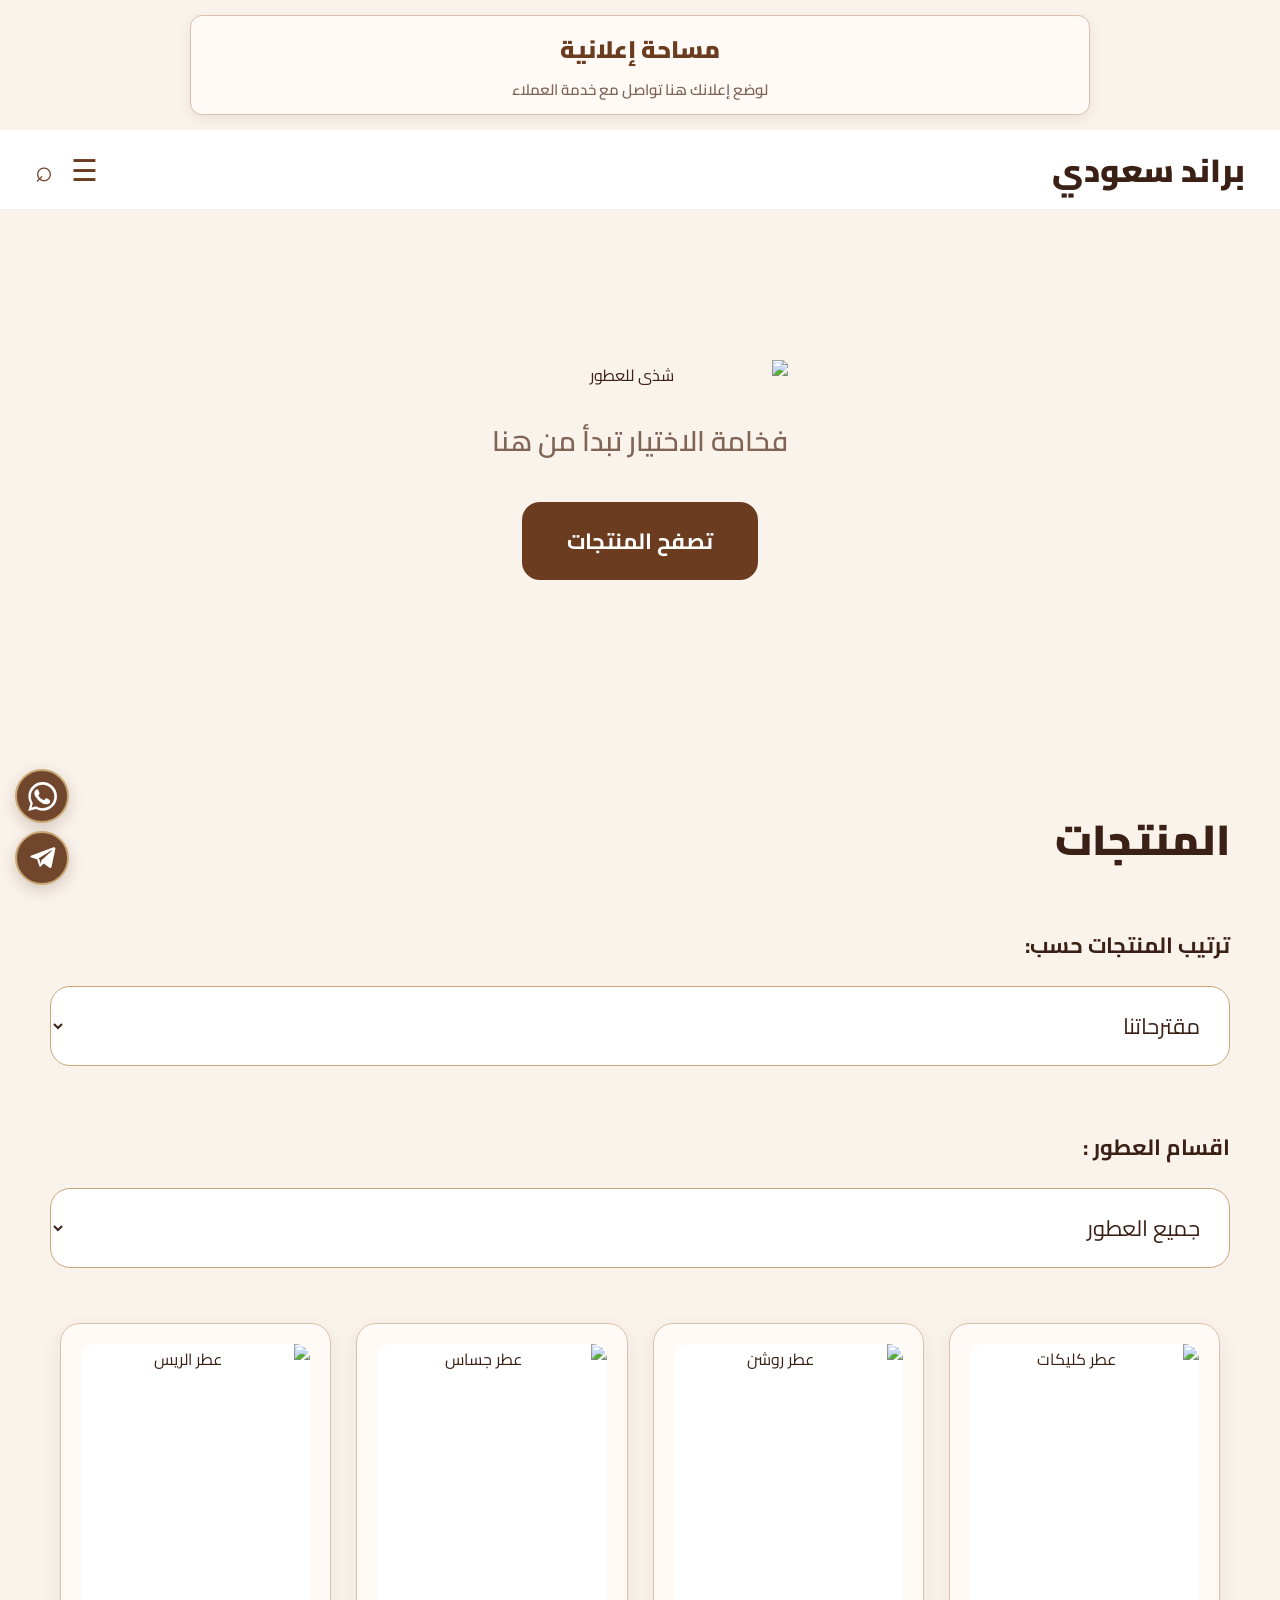
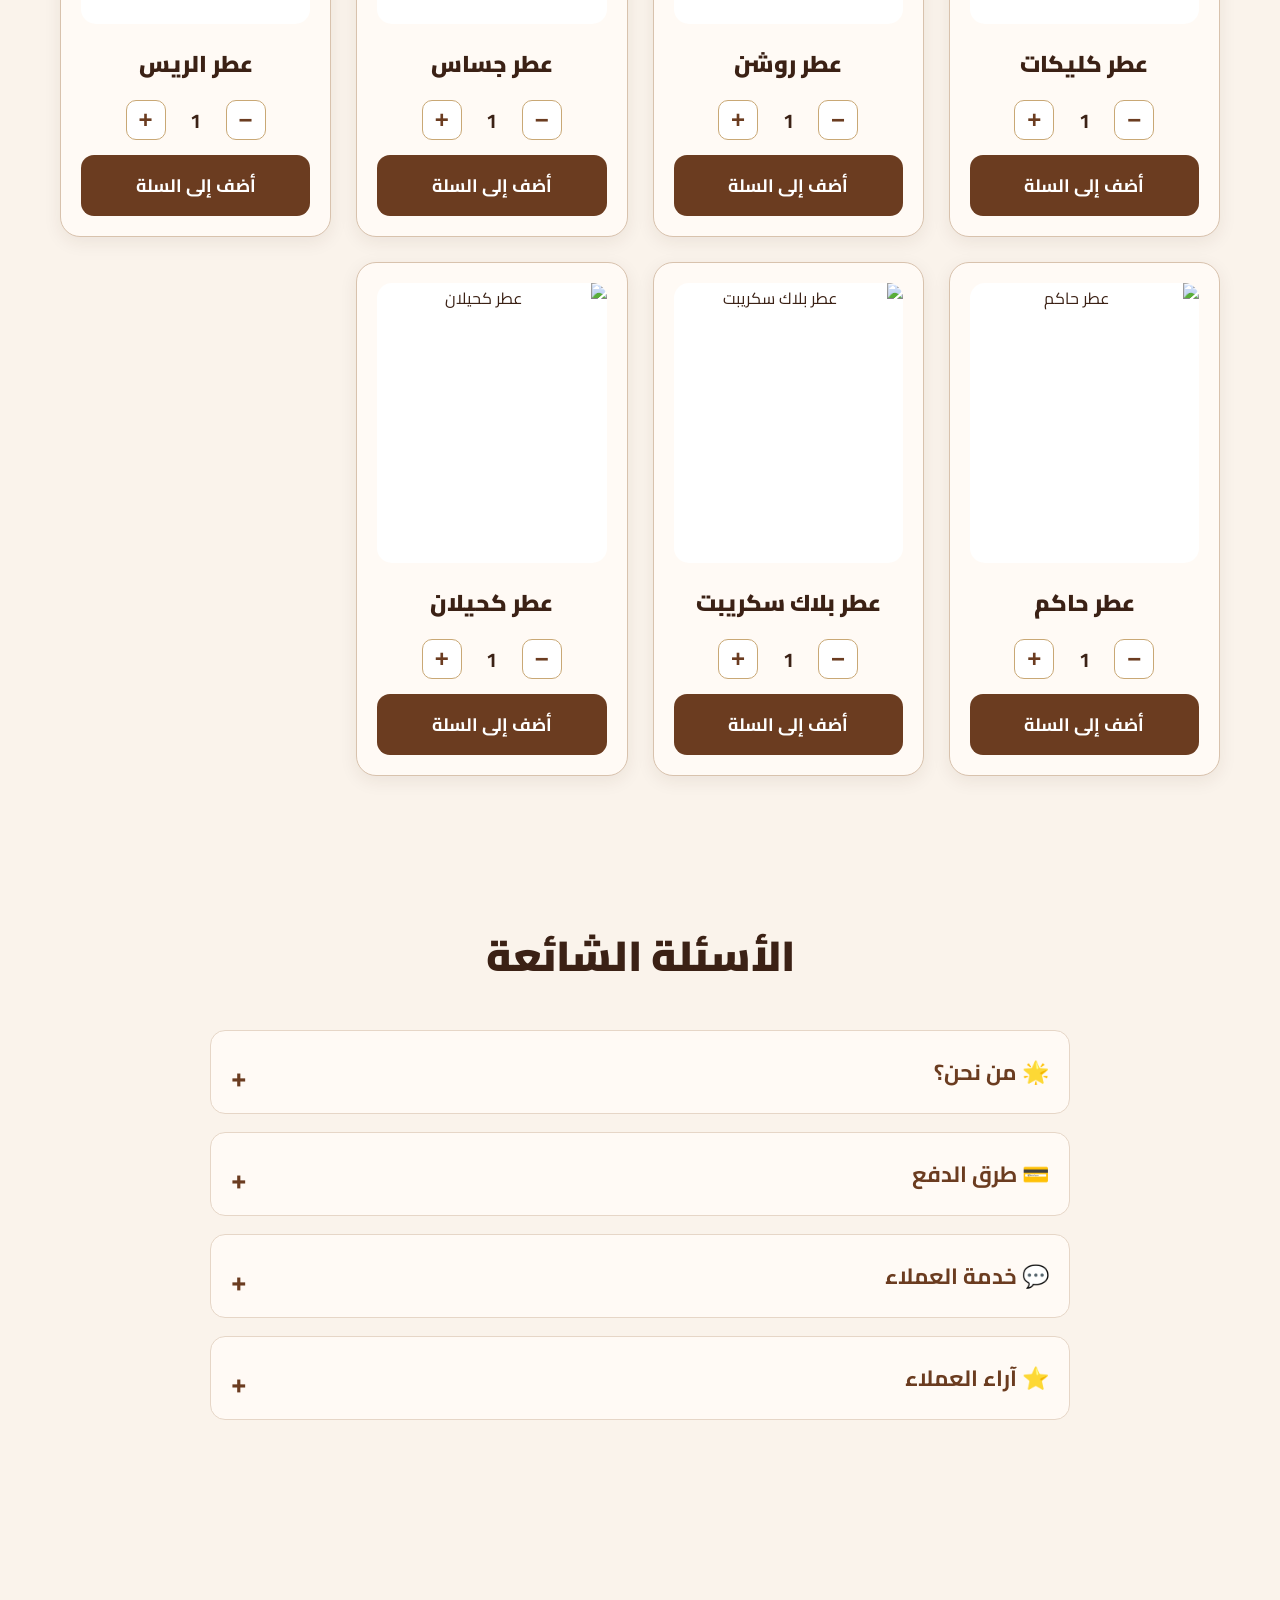
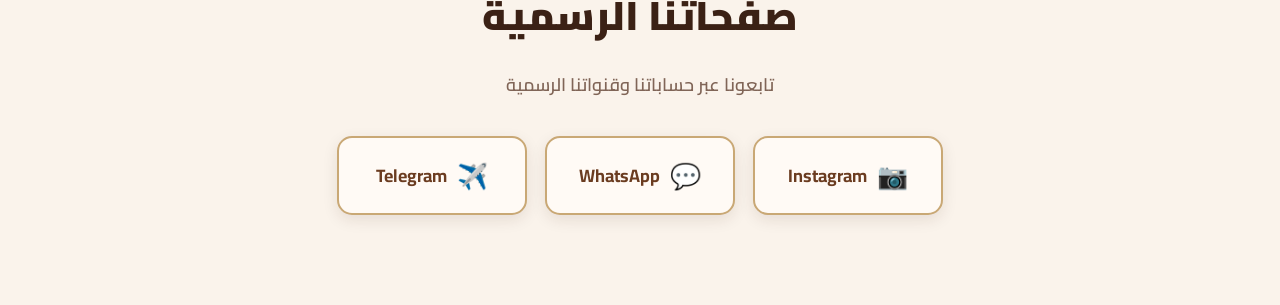
==== commit 895f53af: "update index.html" ====
--- a/index.html
+++ b/index.html
@@ -1282,950 +1282,3 @@
 </body>
 
 </html>
-<!-- =========================
-     المنتج الثالث
-========================= -->
-
-<div class="perfume-card"
-data-product="عطر جساس"
-data-price="">
-
-<img
-src="https://i.ibb.co/LDsxkbtJ/820479530-18096388751291007-5548997405077530523-n.jpg"
-alt="عطر جساس"
-class="perfume-image"
->
-
-<div class="perfume-name">
-عطر جساس
-</div>
-
-<div class="perfume-price">
-</div>
-
-<div class="quantity-box">
-
-<button
-type="button"
-class="minusBtn">
-−
-</button>
-
-<span class="quantity">
-1
-</span>
-
-<button
-type="button"
-class="plusBtn">
-+
-</button>
-
-</div>
-
-<button
-type="button"
-class="add-cart-btn">
-
-أضف إلى السلة
-
-</button>
-
-<div class="cart-message">
-</div>
-
-</div>
-
-
-<!-- =========================
-     المنتج الرابع
-========================= -->
-
-<div class="perfume-card"
-data-product="عطر الريس"
-data-price="">
-
-<img
-src="https://i.ibb.co/8gW90sTJ/819629641-18096388250291007-8327986405125922572-n.jpg"
-alt="عطر الريس"
-class="perfume-image"
->
-
-<div class="perfume-name">
-عطر الريس
-</div>
-
-<div class="perfume-price">
-</div>
-
-<div class="quantity-box">
-
-<button
-type="button"
-class="minusBtn">
-−
-</button>
-
-<span class="quantity">
-1
-</span>
-
-<button
-type="button"
-class="plusBtn">
-+
-</button>
-
-</div>
-
-<button
-type="button"
-class="add-cart-btn">
-
-أضف إلى السلة
-
-</button>
-
-<div class="cart-message">
-</div>
-
-</div>
-
-
-<!-- =========================
-     المنتج الخامس
-========================= -->
-
-<div class="perfume-card"
-data-product="عطر حاكم"
-data-price="">
-
-<img
-src="https://i.ibb.co/W41bt19J/821698999-18096387881291007-8209156272369655226-n.jpg"
-alt="عطر حاكم"
-class="perfume-image"
->
-
-<div class="perfume-name">
-عطر حاكم
-</div>
-
-<div class="perfume-price">
-</div>
-
-<div class="quantity-box">
-
-<button
-type="button"
-class="minusBtn">
-−
-</button>
-
-<span class="quantity">
-1
-</span>
-
-<button
-type="button"
-class="plusBtn">
-+
-</button>
-
-</div>
-
-<button
-type="button"
-class="add-cart-btn">
-
-أضف إلى السلة
-
-</button>
-
-<div class="cart-message">
-</div>
-
-</div>
-
-
-<!-- =========================
-     المنتج السادس
-========================= -->
-
-<div class="perfume-card"
-data-product="عطر بلاك سكريبت"
-data-price="">
-
-<img
-src="https://i.ibb.co/WpY64X0k/819580883-18096387545291007-5477261280659673589-n.jpg"
-alt="عطر بلاك سكريبت"
-class="perfume-image"
->
-
-<div class="perfume-name">
-عطر بلاك سكريبت
-</div>
-
-<div class="perfume-price">
-</div>
-
-<div class="quantity-box">
-
-<button
-type="button"
-class="minusBtn">
-−
-</button>
-
-<span class="quantity">
-1
-</span>
-
-<button
-type="button"
-class="plusBtn">
-+
-</button>
-
-</div>
-
-<button
-type="button"
-class="add-cart-btn">
-
-أضف إلى السلة
-
-</button>
-
-<div class="cart-message">
-</div>
-
-</div>
-
-
-<!-- =========================
-     المنتج السابع
-========================= -->
-
-<div class="perfume-card"
-data-product="عطر كحيلان"
-data-price="">
-
-<img
-src="https://i.ibb.co/TMP9vjT3/809209758-18094257980291007-5452166203521840847-n.jpg"
-alt="عطر كحيلان"
-class="perfume-image"
->
-
-<div class="perfume-name">
-عطر كحيلان
-</div>
-
-<div class="perfume-price">
-</div>
-
-<div class="quantity-box">
-
-<button
-type="button"
-class="minusBtn">
-−
-</button>
-
-<span class="quantity">
-1
-</span>
-
-<button
-type="button"
-class="plusBtn">
-+
-</button>
-
-</div>
-
-<button
-type="button"
-class="add-cart-btn">
-
-أضف إلى السلة
-
-</button>
-
-<div class="cart-message">
-</div>
-
-</div>
-
-
-</div>
-
-</section>
-
-
-<!-- =========================
-     زر تأكيد الطلب
-========================= -->
-
-<a
-id="whatsappOrder"
-class="whatsapp-order-fixed"
-href="#"
-target="_blank">
-
-📱 تأكيد الطلب
-
-</a>
-
-
-<!-- =========================
-     الأسئلة الشائعة
-========================= -->
-
-<section class="faq">
-
-<h2>
-الأسئلة الشائعة
-</h2>
-
-<details>
-
-<summary>
-🌟 من نحن؟
-</summary>
-
-<p>
-
-نحن في براند سعودي نؤمن بأن الجودة والثقة هما أساس نجاحنا. لذلك نحرص على اختيار منتجات مميزة بعناية، وتقديم أسعار مناسبة، وخدمة موثوقة، وتجربة تسوق سهلة وآمنة. هدفنا هو كسب رضا عملائنا من خلال المصداقية والاهتمام بأدق التفاصيل.
-
-</p>
-
-</details>
-
-
-<details>
-
-<summary>
-💳 طرق الدفع
-</summary>
-
-<p>
-
-نوفر لعملائنا إمكانية الدفع بكل سهولة وأمان عبر الشام كاش (Sham Cash)
-
-</p>
-
-</details>
-
-
-<details>
-
-<summary>
-💬 خدمة العملاء
-</summary>
-
-<p>
-للتواصل مع خدمة العملاء عبر واتساب:
-</p>
-
-<p>
-
-<a
-href="https://wa.me/963935142735"
-target="_blank">
-
-📱 +963 935 142 735
-
-</a>
-
-</p>
-
-<p>
-أو عبر تيليجرام:
-</p>
-
-<p>
-
-<a
-href="https://t.me/hosamm455"
-target="_blank">
-
-✈️ @hosamm455
-
-</a>
-
-</p>
-
-</details>
-
-
-<details>
-
-<summary>
-⭐ آراء العملاء
-</summary>
-
-<p>
-
-رأيك يهمنا ❤️
-
-<br><br>
-
-نسعد دائمًا بسماع تجربتكم مع براند سعودي 🇸🇦
-
-<br><br>
-
-شاركونا آراءكم واقتراحاتكم، فملاحظاتكم تساعدنا على التطور وتقديم خدمة ومنتجات أفضل لكم دائمًا.
-
-</p>
-
-</details>
-
-</section>
-
-
-<!-- =========================
-     صفحاتنا الرسمية
-========================= -->
-
-<section class="official-pages">
-
-<h2>
-صفحاتنا الرسمية
-</h2>
-
-<p>
-تابعونا عبر حساباتنا وقنواتنا الرسمية
-</p>
-
-<div class="official-links">
-
-<a
-href="https://www.instagram.com/ealamattijariatsaeudia?igsi=MTZxb2JlMzRhZDYxcw=="
-target="_blank"
-rel="noopener"
-class="official-link">
-
-<span class="official-icon">
-📷
-</span>
-
-<span>
-Instagram
-</span>
-
-</a>
-
-
-<a
-href="https://whatsapp.com/channel/0029VbCj55BLI8YcLtGb2x33"
-target="_blank"
-rel="noopener"
-class="official-link">
-
-<span class="official-icon">
-💬
-</span>
-
-<span>
-WhatsApp
-</span>
-
-</a>
-
-
-<a
-href="https://t.me/GulfLovers00"
-target="_blank"
-rel="noopener"
-class="official-link">
-
-<span class="official-icon">
-✈️
-</span>
-
-<span>
-Telegram
-</span>
-
-</a>
-
-</div>
-
-</section>
-
-
-<!-- =========================
-     أزرار التواصل العائمة
-========================= -->
-
-<div class="floating-contact">
-
-<a
-href="https://wa.me/963935142735"
-class="floating-whatsapp"
-target="_blank"
-aria-label="واتساب">
-
-<svg viewBox="0 0 24 24">
-
-<path d="M20.5 3.5A11.8 11.8 0 0 0 12.1 0C5.6 0 .3 5.3.3 11.8c0 2.1.6 4.2 1.7 6L.2 24l6.3-1.7a11.8 11.8 0 0 0 5.6 1.4h.1c6.5 0 11.8-5.3 11.8-11.8 0-3.2-1.2-6.2-3.5-8.4ZM12.1 21.7c-1.8 0-3.5-.5-5-1.4l-.4-.2-3.7 1 1-3.6-.2-.4a9.7 9.7 0 1 1 8.3 4.6Zm5.3-7.3c-.3-.2-1.8-.9-2.1-1-.3-.1-.5-.2-.7.2-.2.3-.8 1-1 1.2-.2.2-.4.2-.7.1-1.8-.9-3-1.6-4.2-3.6-.3-.5.3-.5.8-1.6.1-.2.1-.4 0-.6-.1-.2-.7-1.7-.9-2.3-.2-.6-.5-.5-.7-.5h-.6c-.2 0-.6.1-.9.4-.3.3-1.2 1.1-1.2 2.7s1.2 3.1 1.4 3.3c.2.2 2.3 3.6 5.6 5 .8.3 1.4.5 1.9.6.8.2 1.5.2 2.1.1.7-.1 1.8-.7 2-1.4.2-.7.2-1.3.1-1.4-.2-.2-.4-.3-.7-.4Z"/>
-
-</svg>
-
-</a>
-
-
-<a
-href="https://t.me/hosamm455"
-class="floating-telegram"
-target="_blank"
-aria-label="تيليجرام">
-
-<svg viewBox="0 0 24 24">
-
-<path d="M21.7 2.4 2.9 9.6c-1.3.5-1.3 1.2-.2 1.5l4.8 1.5 1.8 5.5c.2.5.1.7.6.7.4 0 .6-.2.8-.4l2.3-2.2 4.8 3.5c.9.5 1.5.3 1.7-.8l3.1-14.6c.3-1.3-.5-1.9-1.7-1.4ZM8.3 12.3l10.9-6.9c.5-.3 1-.1.6.2l-8.8 8-.3 3.1-1.4-4.4-1-.3Z"/>
-
-</svg>
-
-</a>
-
-</div>
-
-
-<!-- =========================
-     صفحة البحث
-========================= -->
-
-<div
-id="searchPage"
-class="search-page">
-
-<div class="search-top">
-
-<button
-id="closeSearch"
-class="close-search">
-
-←
-
-</button>
-
-<div class="search-form">
-
-<input
-id="searchInput"
-class="search-input"
-type="text"
-placeholder="البحث في براند سعودي"
-autocomplete="off"
->
-
-<button
-id="searchSubmit"
-class="search-submit">
-
-🔍
-
-</button>
-
-</div>
-
-</div>
-
-
-<div
-id="searchResult"
-class="search-result">
-
-</div>
-
-</div>
-
-
-<!-- =========================
-     JavaScript
-========================= -->
-
-<script>
-
-const menuBtn =
-document.getElementById("menuBtn");
-
-const sideMenu =
-document.getElementById("sideMenu");
-
-
-menuBtn.onclick = function(e){
-
-e.stopPropagation();
-
-sideMenu.classList.toggle("open");
-
-};
-
-
-document.addEventListener("click",function(e){
-
-if(
-!sideMenu.contains(e.target) &&
-!menuBtn.contains(e.target)
-){
-
-sideMenu.classList.remove("open");
-
-}
-
-});
-
-
-const searchBtn =
-document.getElementById("searchBtn");
-
-const searchPage =
-document.getElementById("searchPage");
-
-const closeSearch =
-document.getElementById("closeSearch");
-
-const searchInput =
-document.getElementById("searchInput");
-
-const searchSubmit =
-document.getElementById("searchSubmit");
-
-const searchResult =
-document.getElementById("searchResult");
-
-
-searchBtn.onclick = function(){
-
-sideMenu.classList.remove("open");
-
-searchPage.classList.add("active");
-
-setTimeout(function(){
-
-searchInput.focus();
-
-},200);
-
-};
-
-
-closeSearch.onclick = function(){
-
-searchPage.classList.remove("active");
-
-searchInput.value = "";
-
-searchResult.innerHTML = "";
-
-};
-
-
-const availableItems = [
-
-"براند سعودي",
-"عطور فرنسية",
-"عطور نسائية",
-"عطور رجالية",
-"عطور للجنسين",
-"زيوت عطرية",
-"بخور",
-"عود",
-"مسك",
-"أقمشة",
-"لوازم رحلات",
-"الإلكترونيات",
-"عطر كليكات",
-"عطر روشن",
-"عطر جساس",
-"عطر الريس",
-"عطر حاكم",
-"عطر بلاك سكريبت",
-"عطر كحيلان"
-
-];
-
-
-function doSearch(){
-
-const value =
-searchInput.value.trim();
-
-
-if(value === ""){
-
-searchResult.innerHTML = "";
-
-return;
-
-}
-
-
-const found =
-availableItems.some(function(item){
-
-return item.includes(value) ||
-value.includes(item);
-
-});
-
-
-if(found){
-
-searchResult.innerHTML =
-'<div class="search-success">✓ متوفر</div>';
-
-}
-
-else{
-
-searchResult.innerHTML =
-'<div class="search-error">عذرًا، هذا المنتج أو القسم غير متوفر حاليًا.</div>';
-
-}
-
-}
-
-
-searchSubmit.onclick = doSearch;
-
-
-searchInput.addEventListener(
-"keydown",
-function(e){
-
-if(e.key === "Enter"){
-
-e.preventDefault();
-
-doSearch();
-
-}
-
-});
-
-
-/* =========================
-   السلة
-========================= */
-
-const productCards =
-document.querySelectorAll(".perfume-card");
-
-let cart = [];
-
-
-productCards.forEach(function(card){
-
-let quantity = 1;
-
-
-const minusBtn =
-card.querySelector(".minusBtn");
-
-const plusBtn =
-card.querySelector(".plusBtn");
-
-const quantityElement =
-card.querySelector(".quantity");
-
-const addCartBtn =
-card.querySelector(".add-cart-btn");
-
-const cartMessage =
-card.querySelector(".cart-message");
-
-
-plusBtn.onclick = function(){
-
-quantity++;
-
-quantityElement.textContent =
-quantity;
-
-};
-
-
-minusBtn.onclick = function(){
-
-if(quantity > 1){
-
-quantity--;
-
-quantityElement.textContent =
-quantity;
-
-}
-
-};
-
-
-addCartBtn.onclick = function(){
-
-const productName =
-card.dataset.product;
-
-const price =
-card.dataset.price;
-
-
-const existing =
-cart.find(function(item){
-
-return item.name === productName;
-
-});
-
-
-if(existing){
-
-existing.quantity = quantity;
-
-}
-
-else{
-
-cart.push({
-
-name:productName,
-
-price:price,
-
-quantity:quantity
-
-});
-
-}
-
-
-whatsappOrder.classList.add("show");
-
-};
-
-});
-
-
-/* =========================
-   إرسال الطلب عبر واتساب
-========================= */
-
-const whatsappOrder =
-document.getElementById("whatsappOrder");
-
-
-whatsappOrder.onclick = function(e){
-
-e.preventDefault();
-
-
-if(cart.length === 0){
-
-return;
-
-}
-
-
-let message =
-"السلام عليكم، أريد طلب:%0A%0A";
-
-
-cart.forEach(function(item){
-
-message +=
-"🧴 المنتج: " +
-item.name +
-"%0A";
-
-
-if(item.price){
-
-message +=
-"💵 السعر: " +
-item.price +
-"%0A";
-
-}
-
-
-message +=
-"🔢 العدد: " +
-item.quantity +
-"%0A%0A";
-
-});
-
-
-message +=
-"أرغب بتأكيد الطلب.";
-
-
-window.open(
-"https://wa.me/963935142735?text=" +
-message,
-"_blank"
-);
-
-};
-
-
-/* =========================
-   تكبير صور المنتجات
-========================= */
-
-const imageViewer =
-document.getElementById("imageViewer");
-
-const viewerImage =
-document.getElementById("viewerImage");
-
-
-document.querySelectorAll(".perfume-card img")
-.forEach(function(img){
-
-img.addEventListener("click",function(){
-
-viewerImage.src =
-this.src;
-
-imageViewer.classList.add("active");
-
-});
-
-});
-
-
-imageViewer.addEventListener(
-"click",
-function(){
-
-imageViewer.classList.remove("active");
-
-viewerImage.src = "";
-
-});
-
-
-</script>
-
-
-<!-- =========================
-     نافذة تكبير الصورة
-========================= -->
-
-<div
-class="image-viewer"
-id="imageViewer">
-
-<img
-id="viewerImage"
-src=""
-alt="">
-
-</div>
-
-
-</body>
-
-</html>
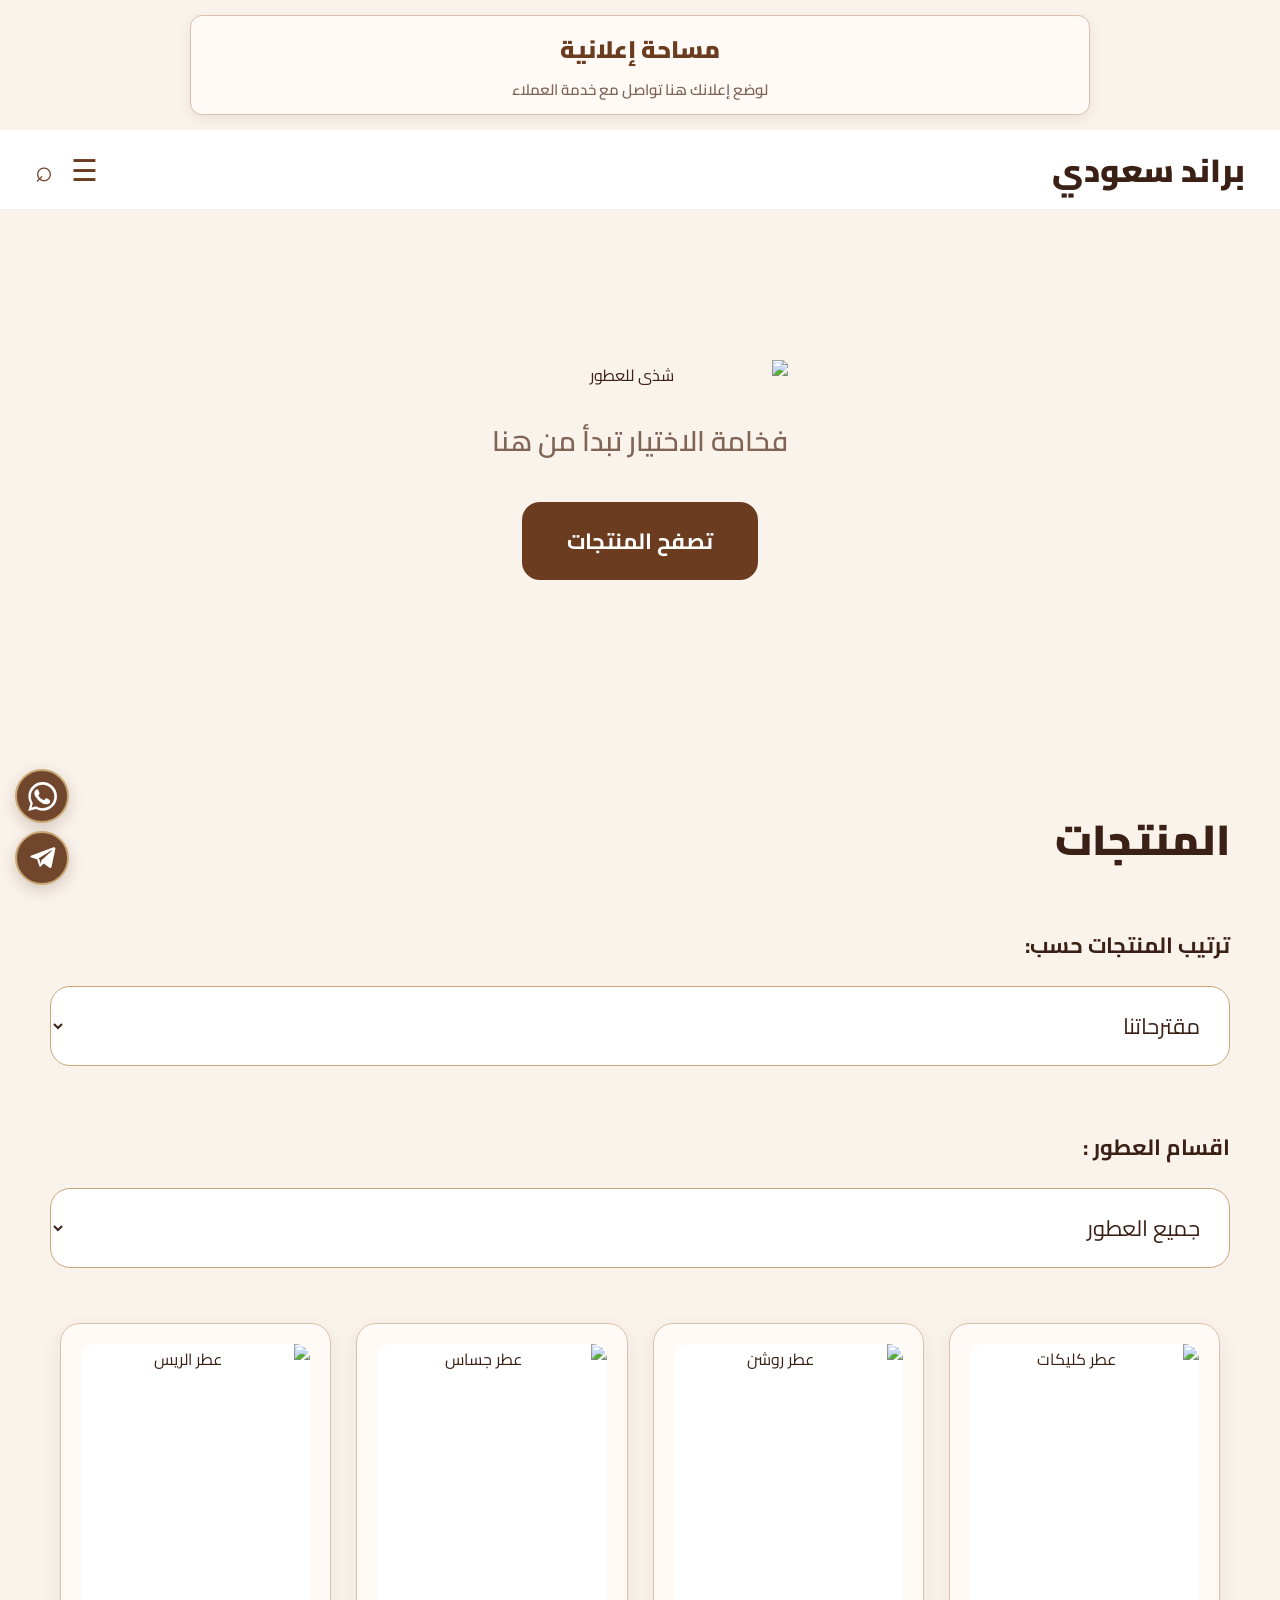
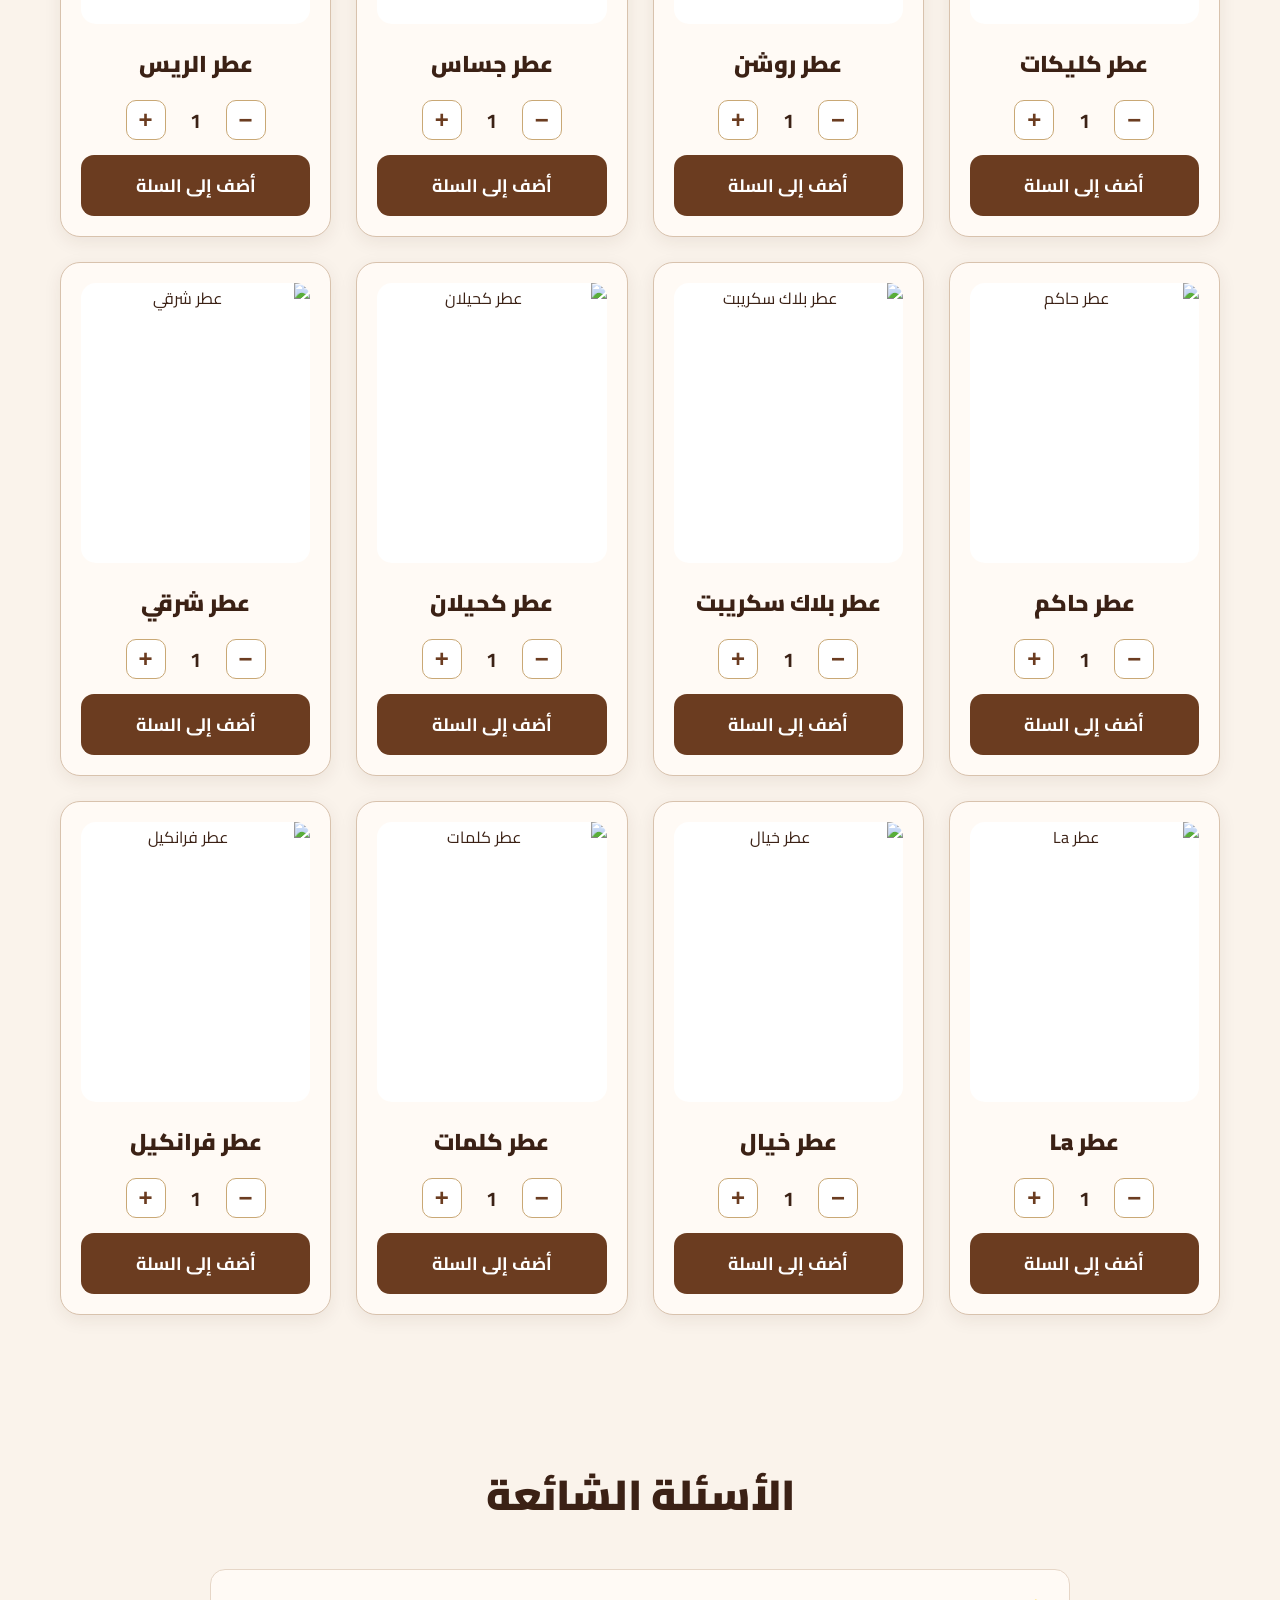
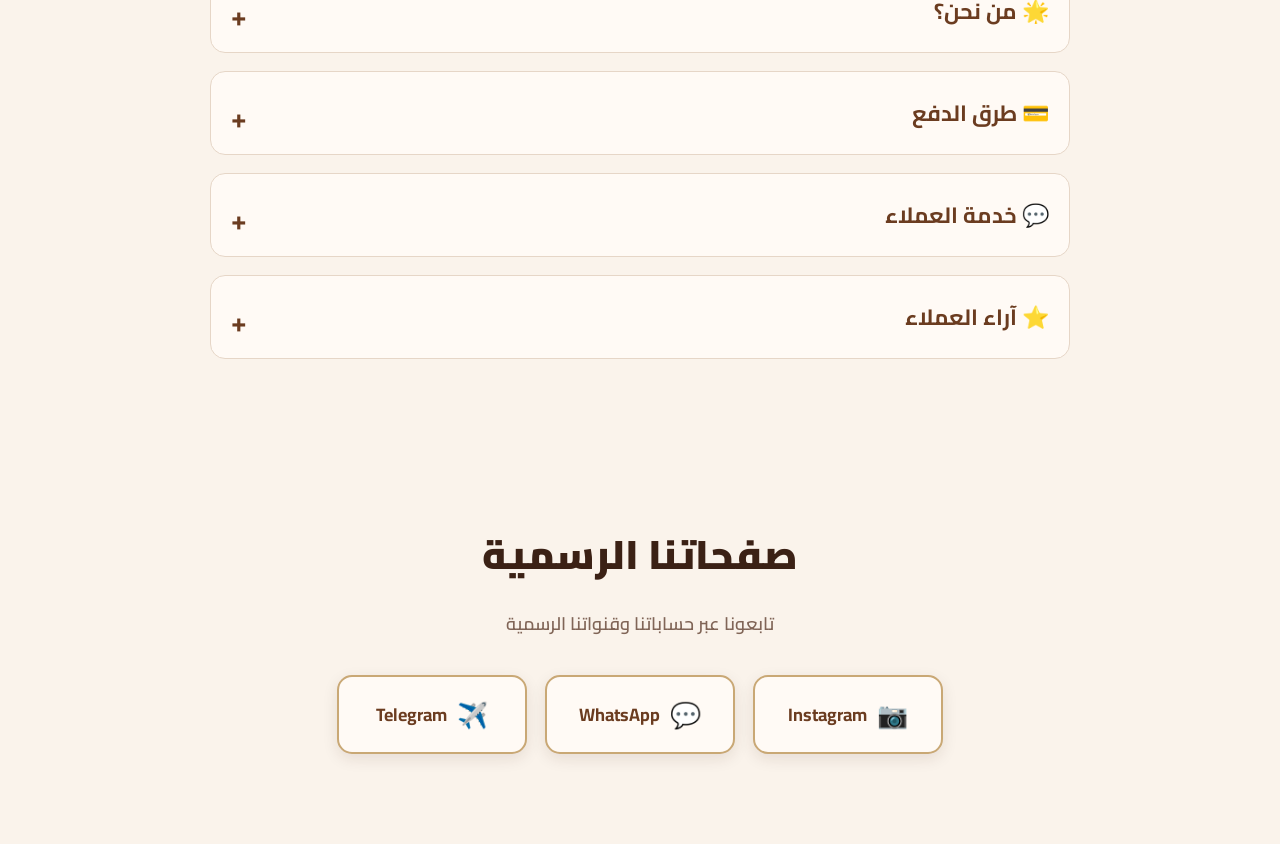
==== commit c38d5f71: "update index.html" ====
--- a/index.html
+++ b/index.html
@@ -592,6 +592,263 @@
 
 </div>
 
+<!-- =========================
+     العطور الجديدة
+========================= -->
+
+<!-- عطر شرقي -->
+
+<div class="perfume-card"
+data-product="عطر شرقي"
+data-price="">
+
+<img
+src="https://i.ibb.co/Ngwsf2rT/809978888-18094257869291007-1998204264100523156-n.jpg"
+alt="عطر شرقي"
+class="perfume-image"
+>
+
+<div class="perfume-name">
+عطر شرقي
+</div>
+
+<div class="perfume-price">
+</div>
+
+<div class="quantity-box">
+
+<button
+type="button"
+class="minusBtn">
+−
+</button>
+
+<span class="quantity">
+1
+</span>
+
+<button
+type="button"
+class="plusBtn">
++
+</button>
+
+</div>
+
+<button
+type="button"
+class="add-cart-btn">
+أضف إلى السلة
+</button>
+
+<div class="cart-message">
+</div>
+
+</div>
+
+
+<!-- عطر La -->
+
+<div class="perfume-card"
+data-product="عطر La"
+data-price="">
+
+<img
+src="https://i.ibb.co/WpFwzmHj/810281524-18094257482291007-8295122287435188306-n.jpg"
+alt="عطر La"
+class="perfume-image"
+>
+
+<div class="perfume-name">
+عطر La
+</div>
+
+<div class="perfume-price">
+</div>
+
+<div class="quantity-box">
+
+<button
+type="button"
+class="minusBtn">
+−
+</button>
+
+<span class="quantity">
+1
+</span>
+
+<button
+type="button"
+class="plusBtn">
++
+</button>
+
+</div>
+
+<button
+type="button"
+class="add-cart-btn">
+أضف إلى السلة
+</button>
+
+<div class="cart-message">
+</div>
+
+</div>
+
+
+<!-- عطر خيال -->
+
+<div class="perfume-card"
+data-product="عطر خيال"
+data-price="">
+
+<img
+src="https://i.ibb.co/ds3Vxhjj/809209740-18094257203291007-5730399680740446182-n.jpg"
+alt="عطر خيال"
+class="perfume-image"
+>
+
+<div class="perfume-name">
+عطر خيال
+</div>
+
+<div class="perfume-price">
+</div>
+
+<div class="quantity-box">
+
+<button
+type="button"
+class="minusBtn">
+−
+</button>
+
+<span class="quantity">
+1
+</span>
+
+<button
+type="button"
+class="plusBtn">
++
+</button>
+
+</div>
+
+<button
+type="button"
+class="add-cart-btn">
+أضف إلى السلة
+</button>
+
+<div class="cart-message">
+</div>
+
+</div>
+
+
+<!-- عطر كلمات -->
+
+<div class="perfume-card"
+data-product="عطر كلمات"
+data-price="">
+
+<img
+src="https://i.ibb.co/KpyXrBTd/810281523-18094256981291007-66321196824812266-n.jpg"
+alt="عطر كلمات"
+class="perfume-image"
+>
+
+<div class="perfume-name">
+عطر كلمات
+</div>
+
+<div class="perfume-price">
+</div>
+
+<div class="quantity-box">
+
+<button
+type="button"
+class="minusBtn">
+−
+</button>
+
+<span class="quantity">
+1
+</span>
+
+<button
+type="button"
+class="plusBtn">
++
+</button>
+
+</div>
+
+<button
+type="button"
+class="add-cart-btn">
+أضف إلى السلة
+</button>
+
+<div class="cart-message">
+</div>
+
+</div>
+
+
+<!-- عطر فرانكيل -->
+
+<div class="perfume-card"
+data-product="عطر فرانكيل"
+data-price="">
+
+<img
+src="https://i.ibb.co/HLCW8c5s/810148914-18094255133291007-5811111504816071693-n.jpg"
+alt="عطر فرانكيل"
+class="perfume-image"
+>
+
+<div class="perfume-name">
+عطر فرانكيل
+</div>
+
+<div class="perfume-price">
+</div>
+
+<div class="quantity-box">
+
+<button
+type="button"
+class="minusBtn">
+−
+</button>
+
+<span class="quantity">
+1
+</span>
+
+<button
+type="button"
+class="plusBtn">
++
+</button>
+
+</div>
+
+<button
+type="button"
+class="add-cart-btn">
+أضف إلى السلة
+</button>
+
+<div class="cart-message">
+</div>
+
+</div>
 
 </div>
 
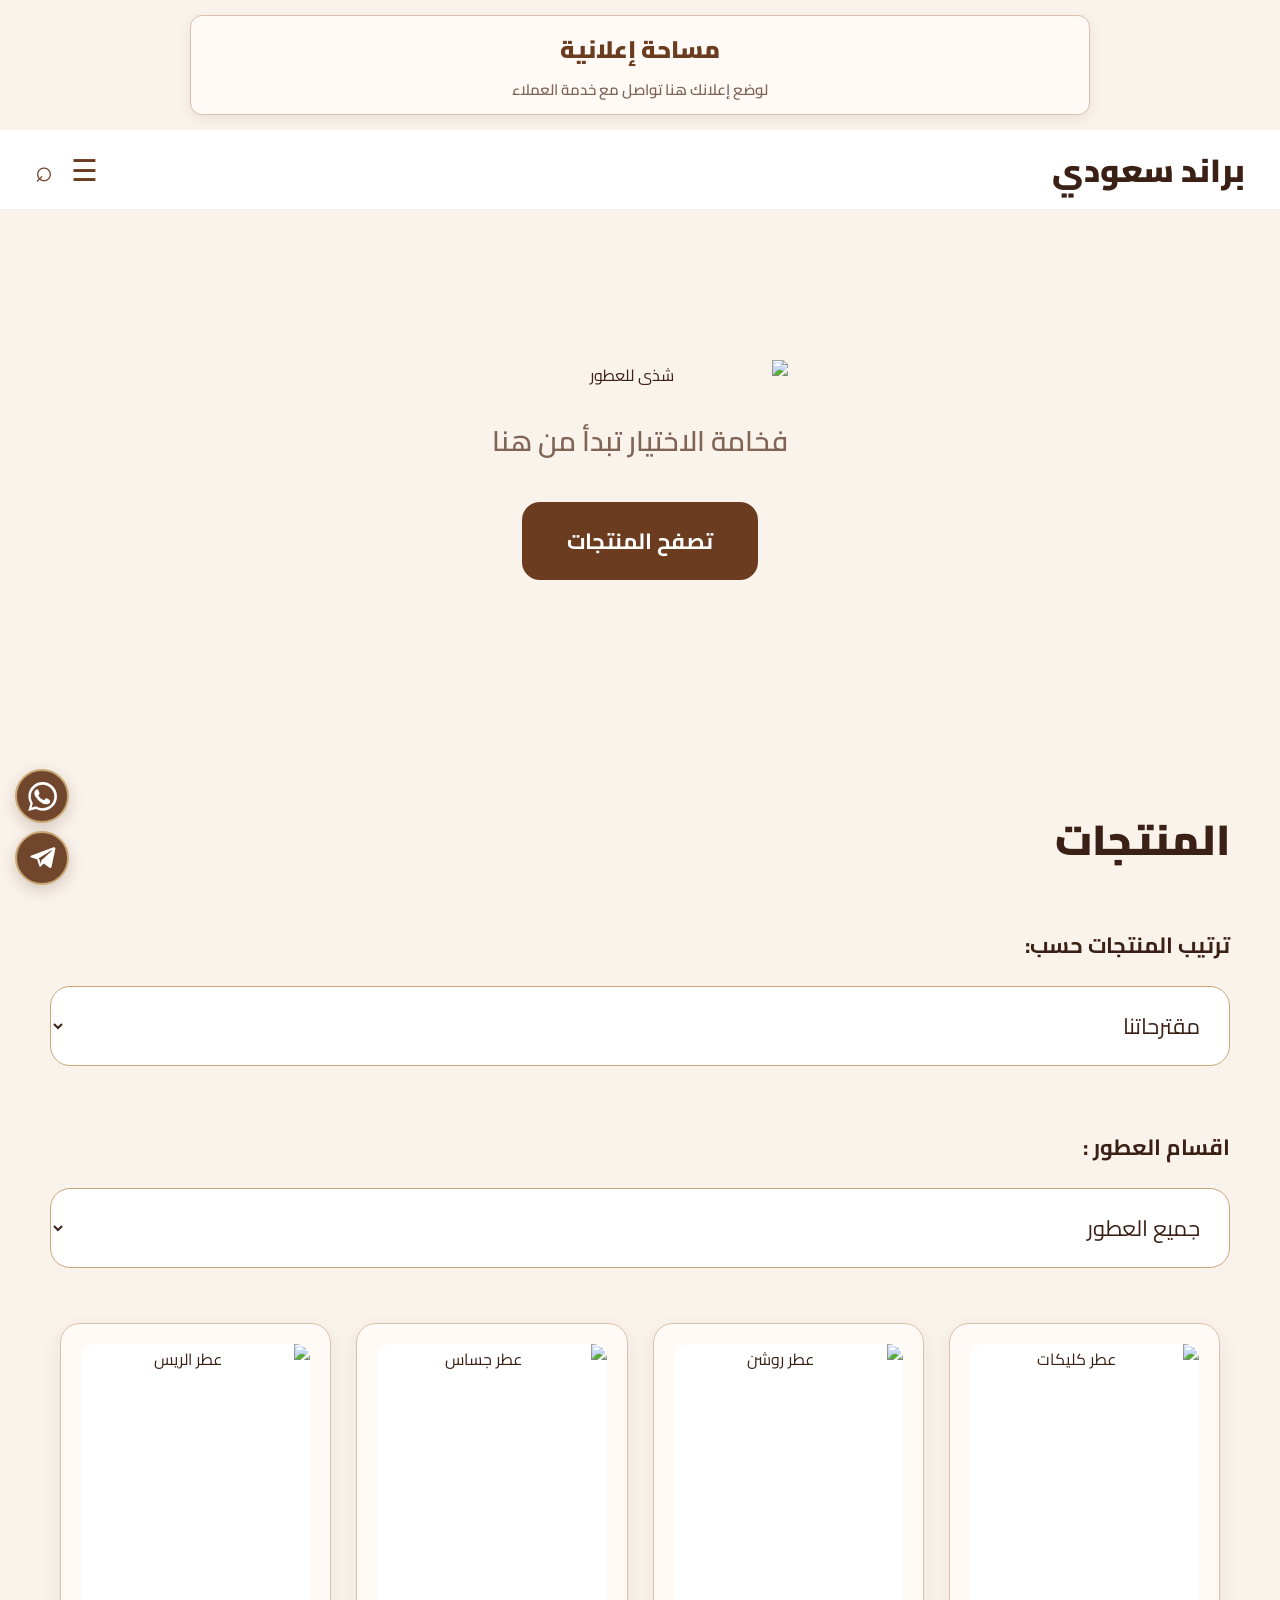
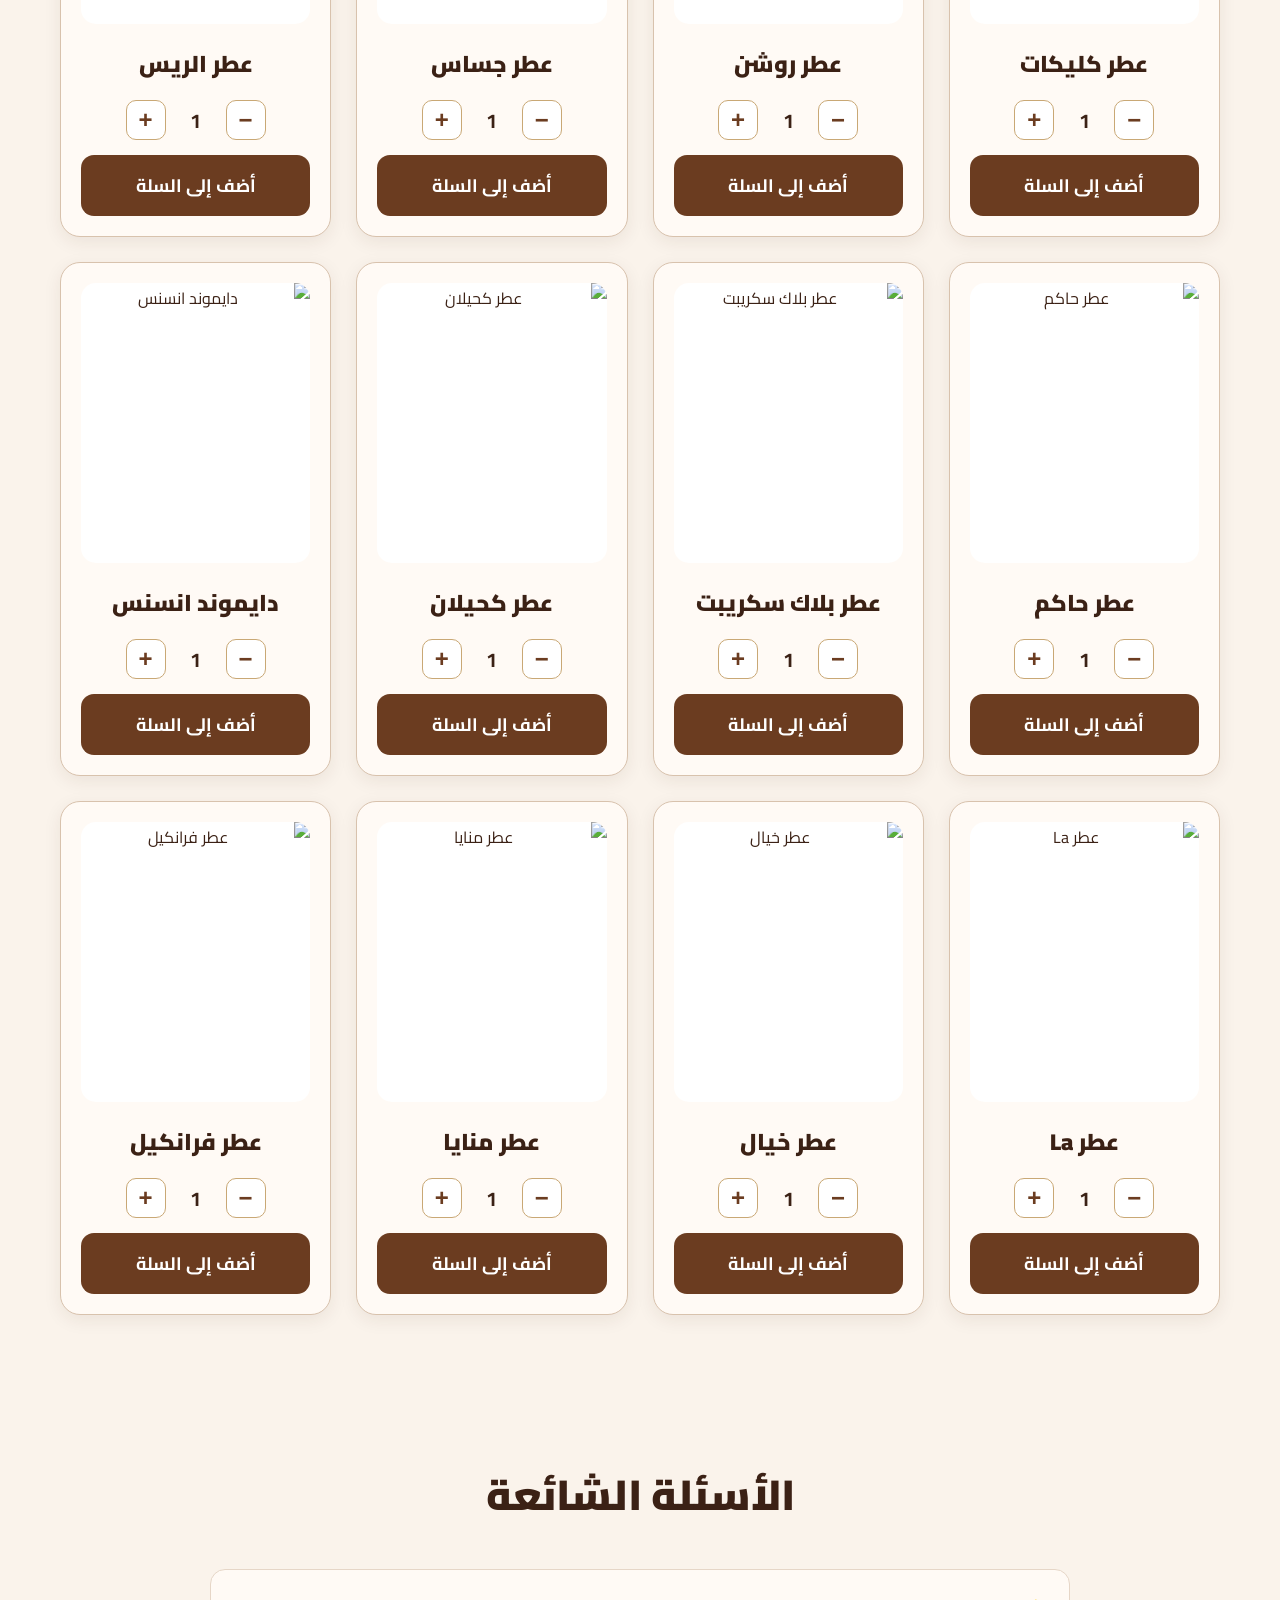
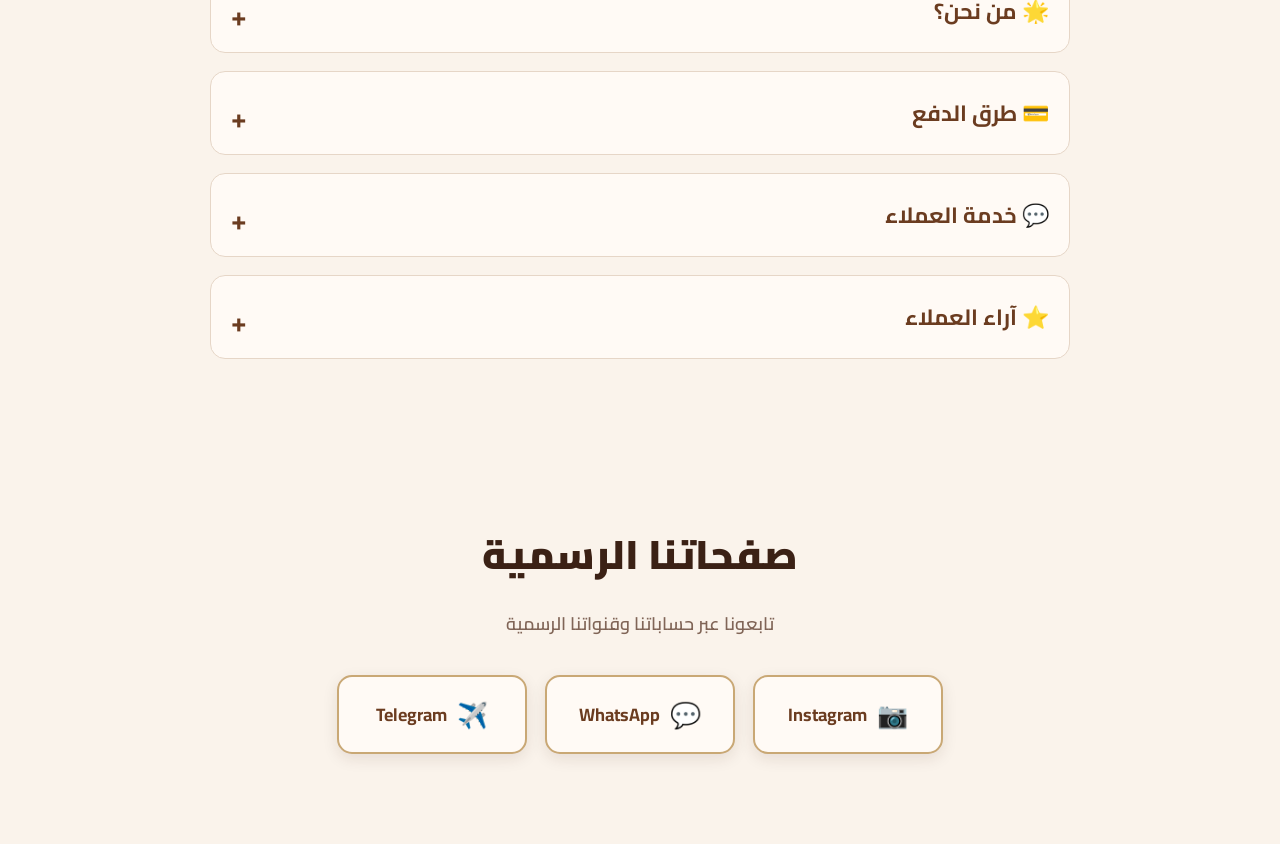
==== commit 071f5462: "update index.html" ====
--- a/index.html
+++ b/index.html
@@ -599,17 +599,17 @@
 <!-- عطر شرقي -->
 
 <div class="perfume-card"
-data-product="عطر شرقي"
+data-product="دايموند انسنس"
 data-price="">
 
 <img
 src="https://i.ibb.co/Ngwsf2rT/809978888-18094257869291007-1998204264100523156-n.jpg"
-alt="عطر شرقي"
+alt=" دايموند انسنس"
 class="perfume-image"
 >
 
 <div class="perfume-name">
-عطر شرقي
+دايموند انسنس
 </div>
 
 <div class="perfume-price">
@@ -752,17 +752,17 @@
 <!-- عطر كلمات -->
 
 <div class="perfume-card"
-data-product="عطر كلمات"
+data-product="عطر منايا"
 data-price="">
 
 <img
 src="https://i.ibb.co/KpyXrBTd/810281523-18094256981291007-66321196824812266-n.jpg"
-alt="عطر كلمات"
+alt="عطر منايا"
 class="perfume-image"
 >
 
 <div class="perfume-name">
-عطر كلمات
+عطر منايا
 </div>
 
 <div class="perfume-price">
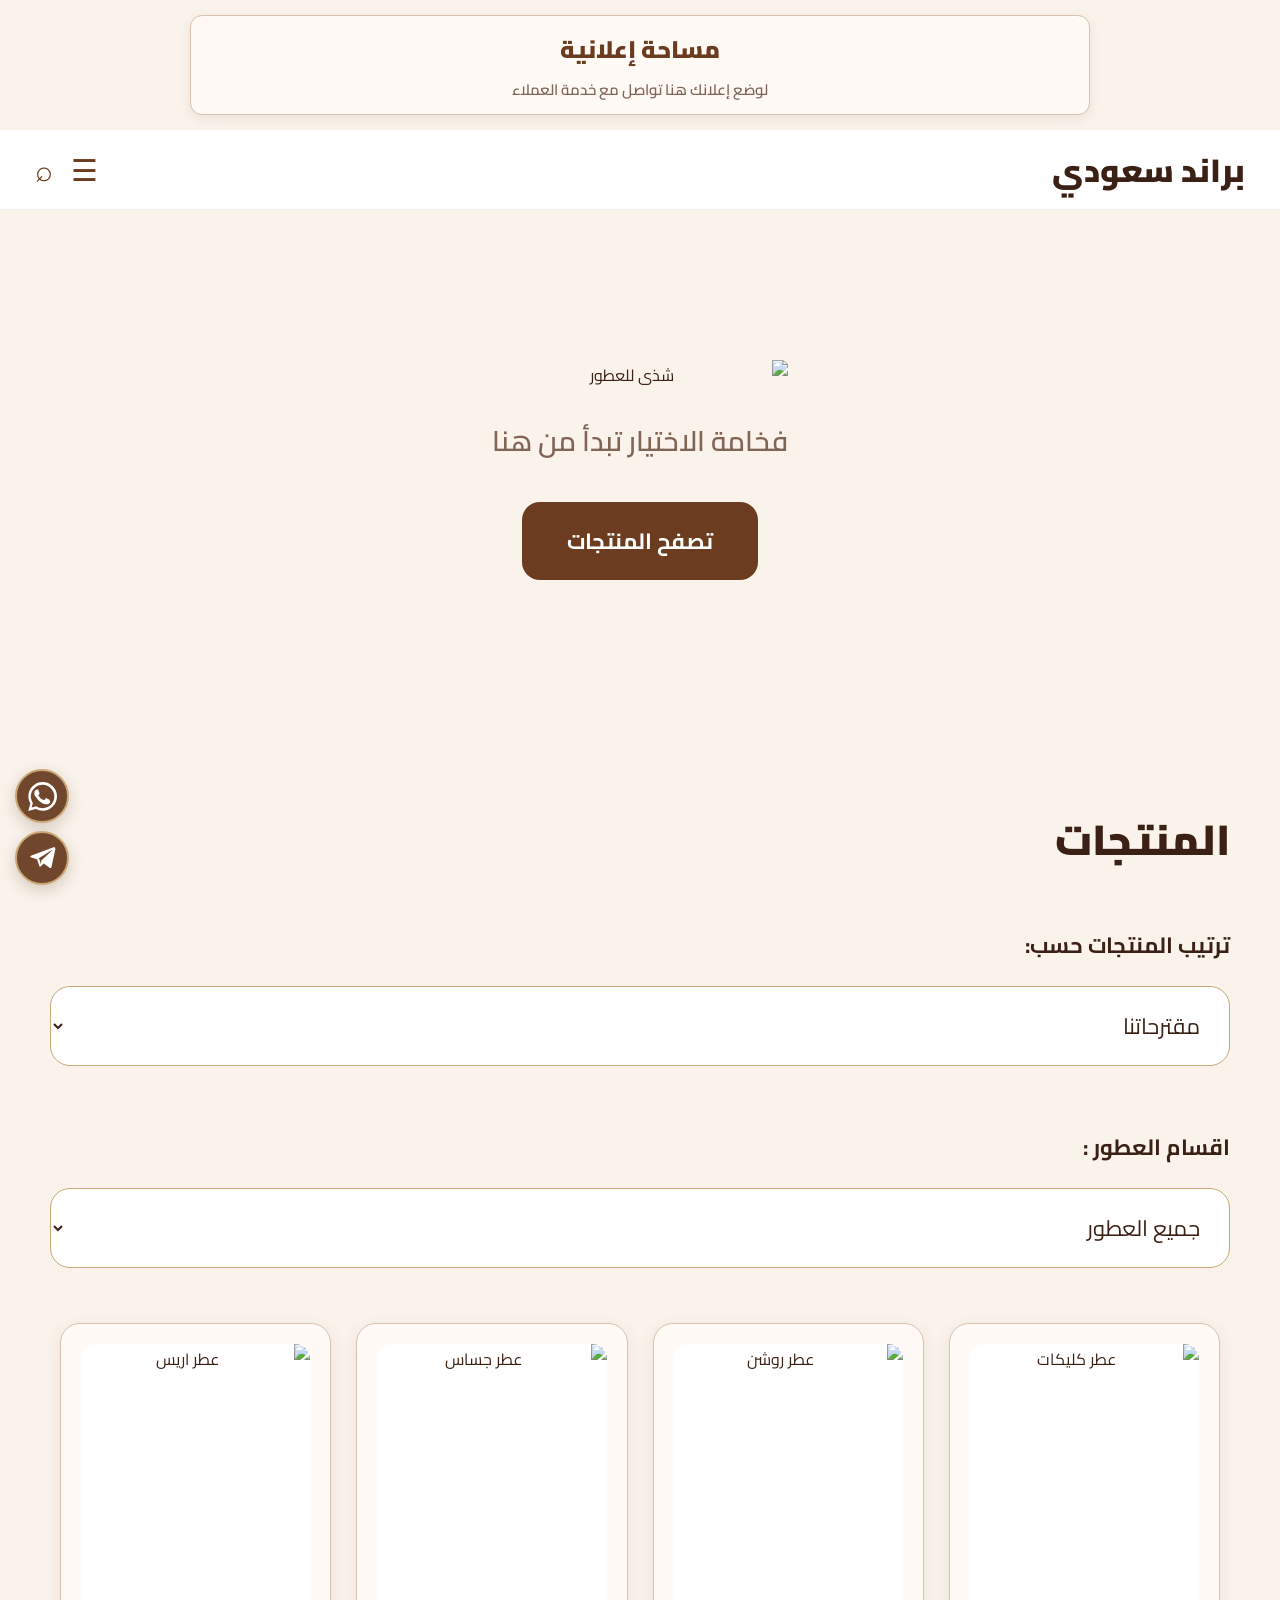
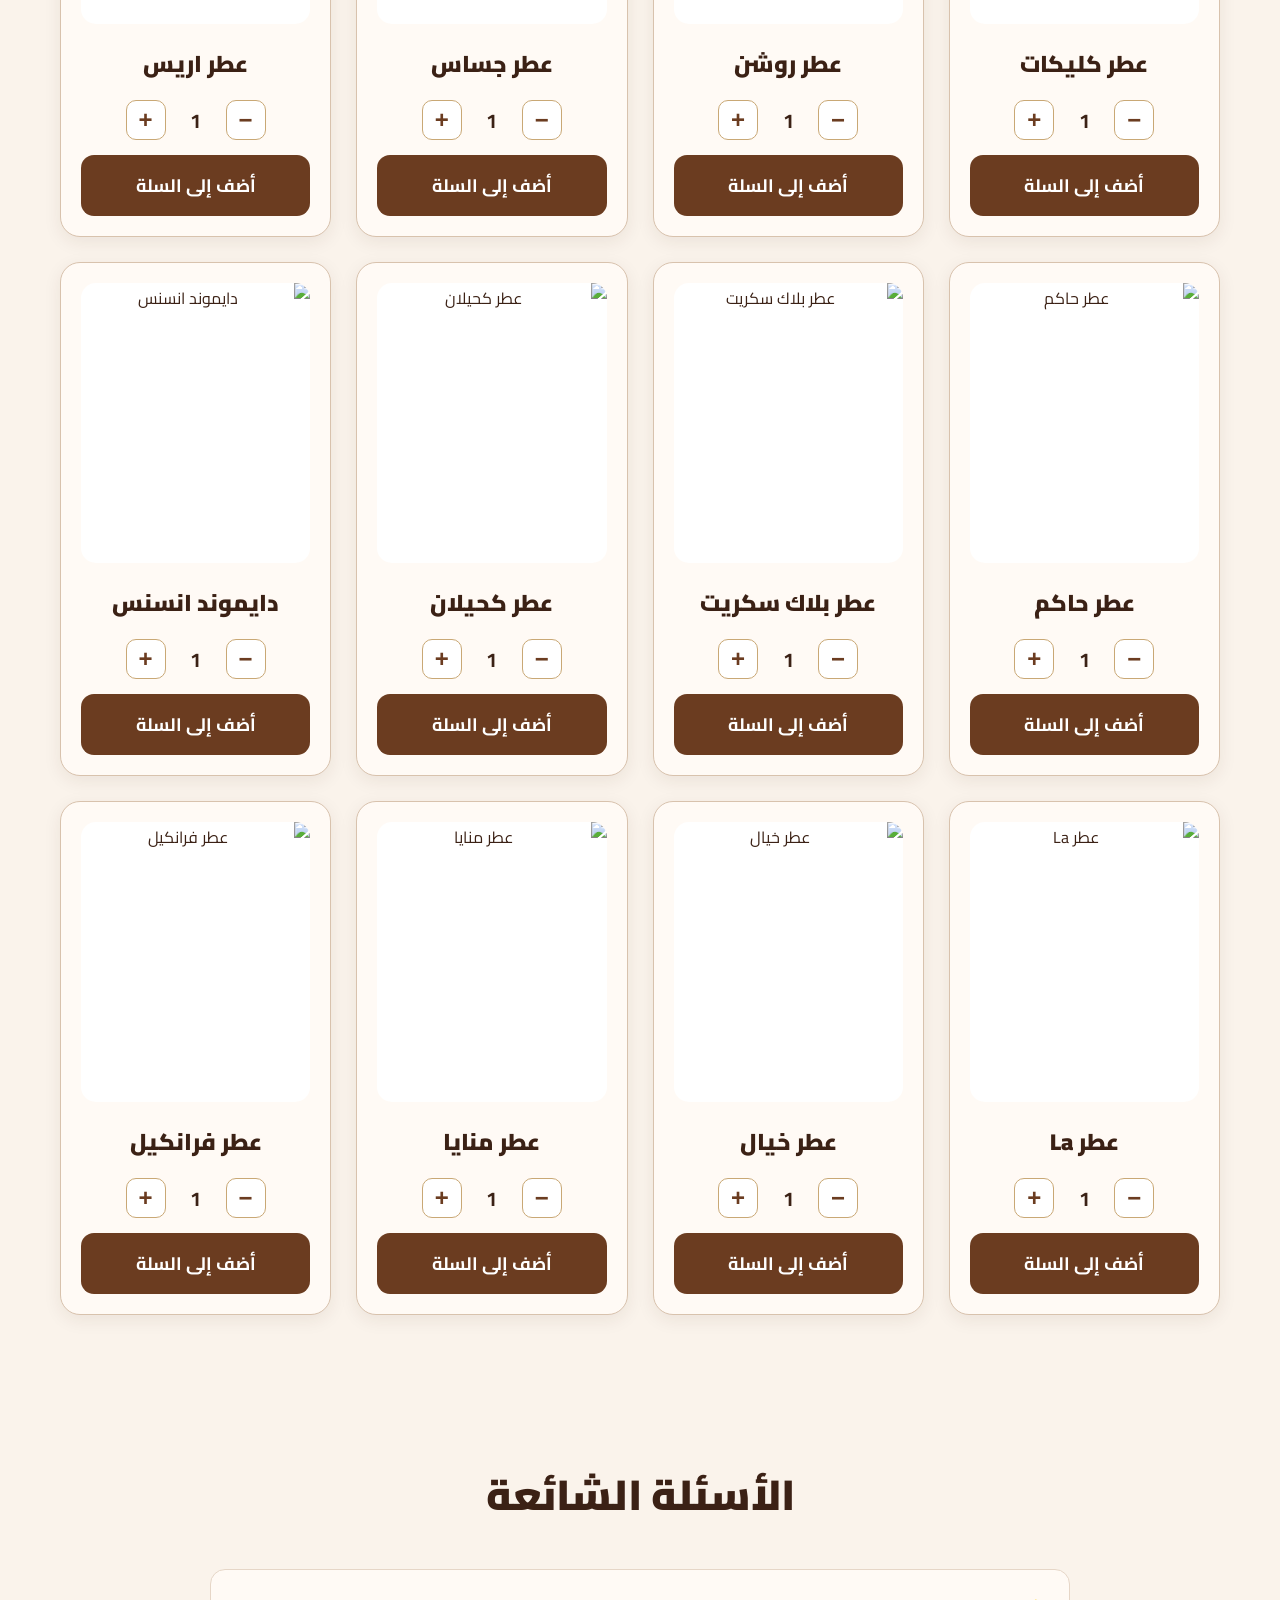
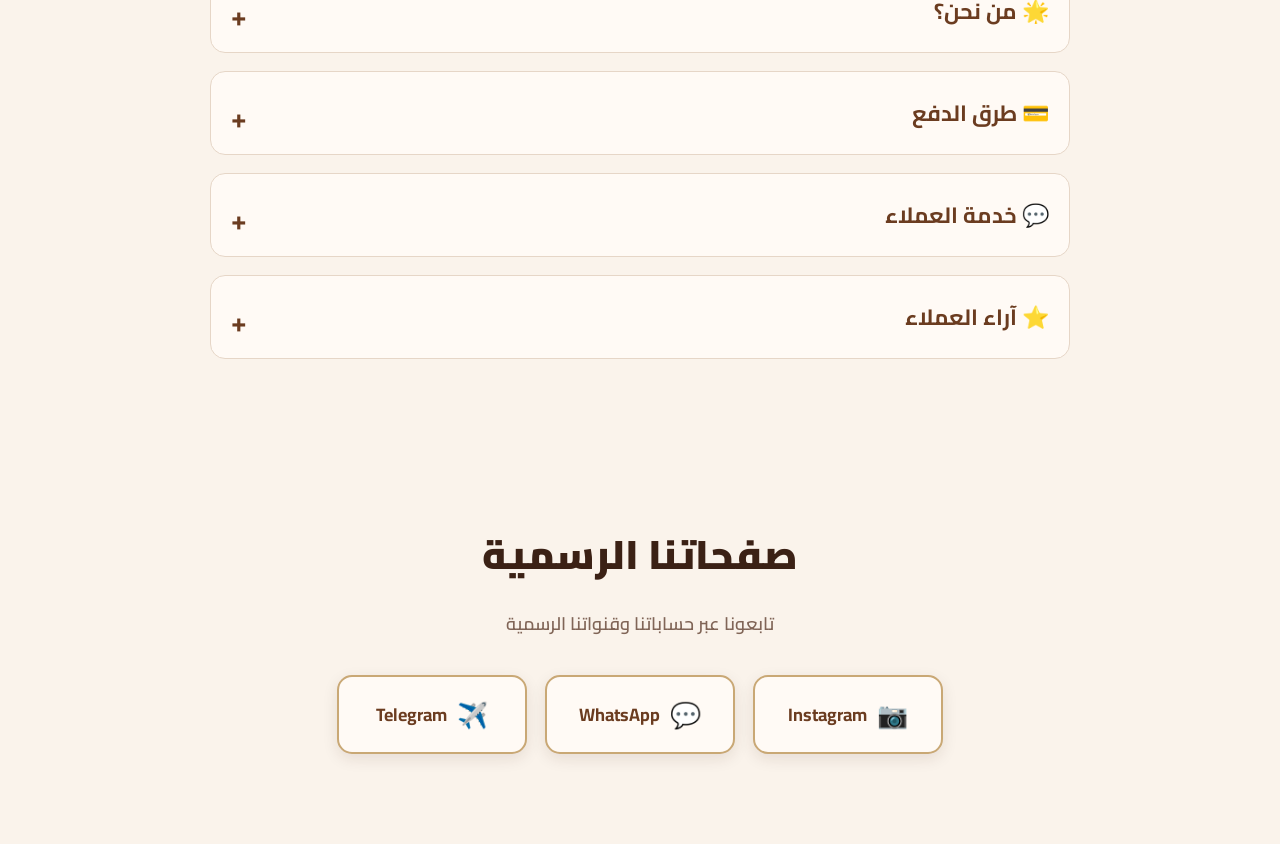
==== commit ffe842c8: "update index.html" ====
--- a/index.html
+++ b/index.html
@@ -399,17 +399,17 @@
 ========================= -->
 
 <div class="perfume-card"
-data-product="عطر الريس"
+data-product="عطر اريس"
 data-price="">
 
 <img
 src="https://i.ibb.co/8gW90sTJ/819629641-18096388250291007-8327986405125922572-n.jpg"
-alt="عطر الريس"
+alt="عطر اريس"
 class="perfume-image"
 >
 
 <div class="perfume-name">
-عطر الريس
+عطر اريس
 </div>
 
 <div class="quantity-box">
@@ -495,21 +495,21 @@
 
 
 <!-- =========================
-     عطر بلاك سكريبت
+     عطر بلاك سكريت
 ========================= -->
 
 <div class="perfume-card"
-data-product="عطر بلاك سكريبت"
+data-product="عطر بلاك سكريت"
 data-price="">
 
 <img
 src="https://i.ibb.co/WpY64X0k/819580883-18096387545291007-5477261280659673589-n.jpg"
-alt="عطر بلاك سكريبت"
+alt="عطر بلاك سكريت"
 class="perfume-image"
 >
 
 <div class="perfume-name">
-عطر بلاك سكريبت
+عطر بلاك سكريت
 </div>
 
 <div class="quantity-box">
